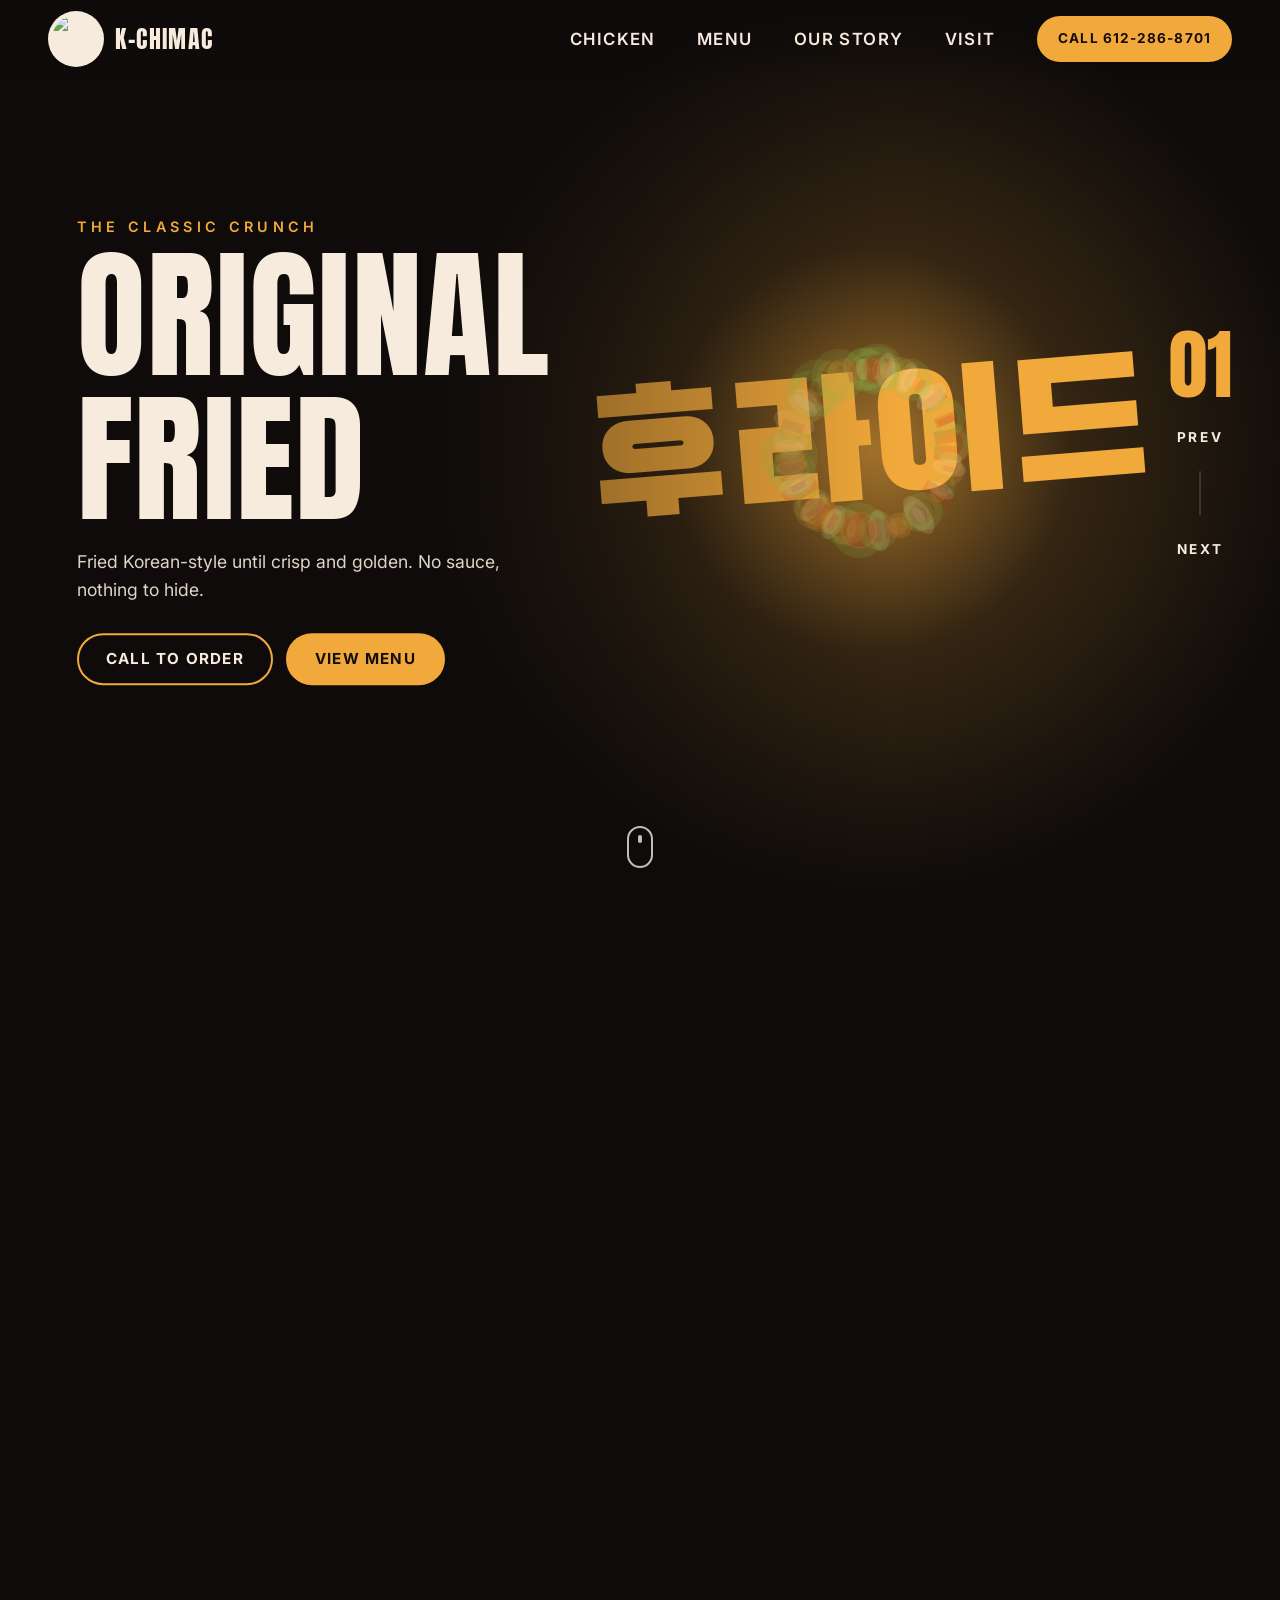
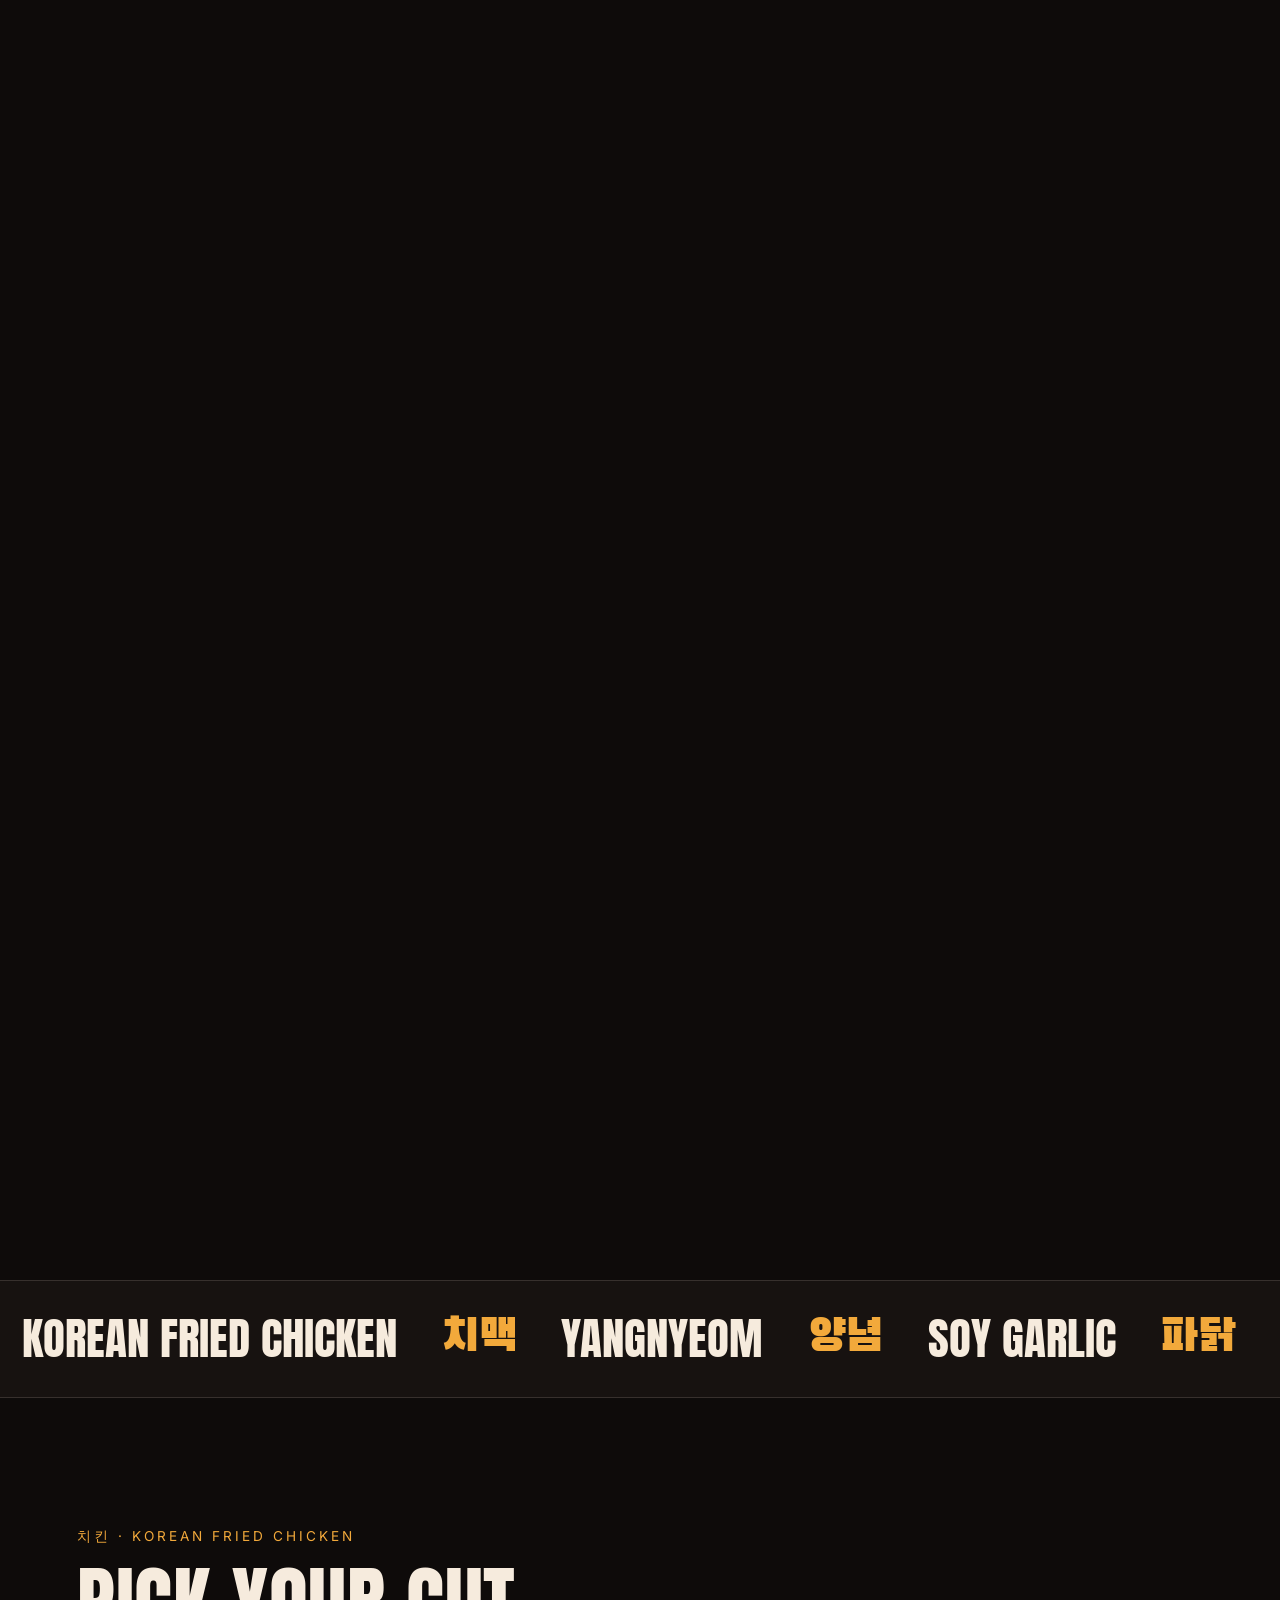
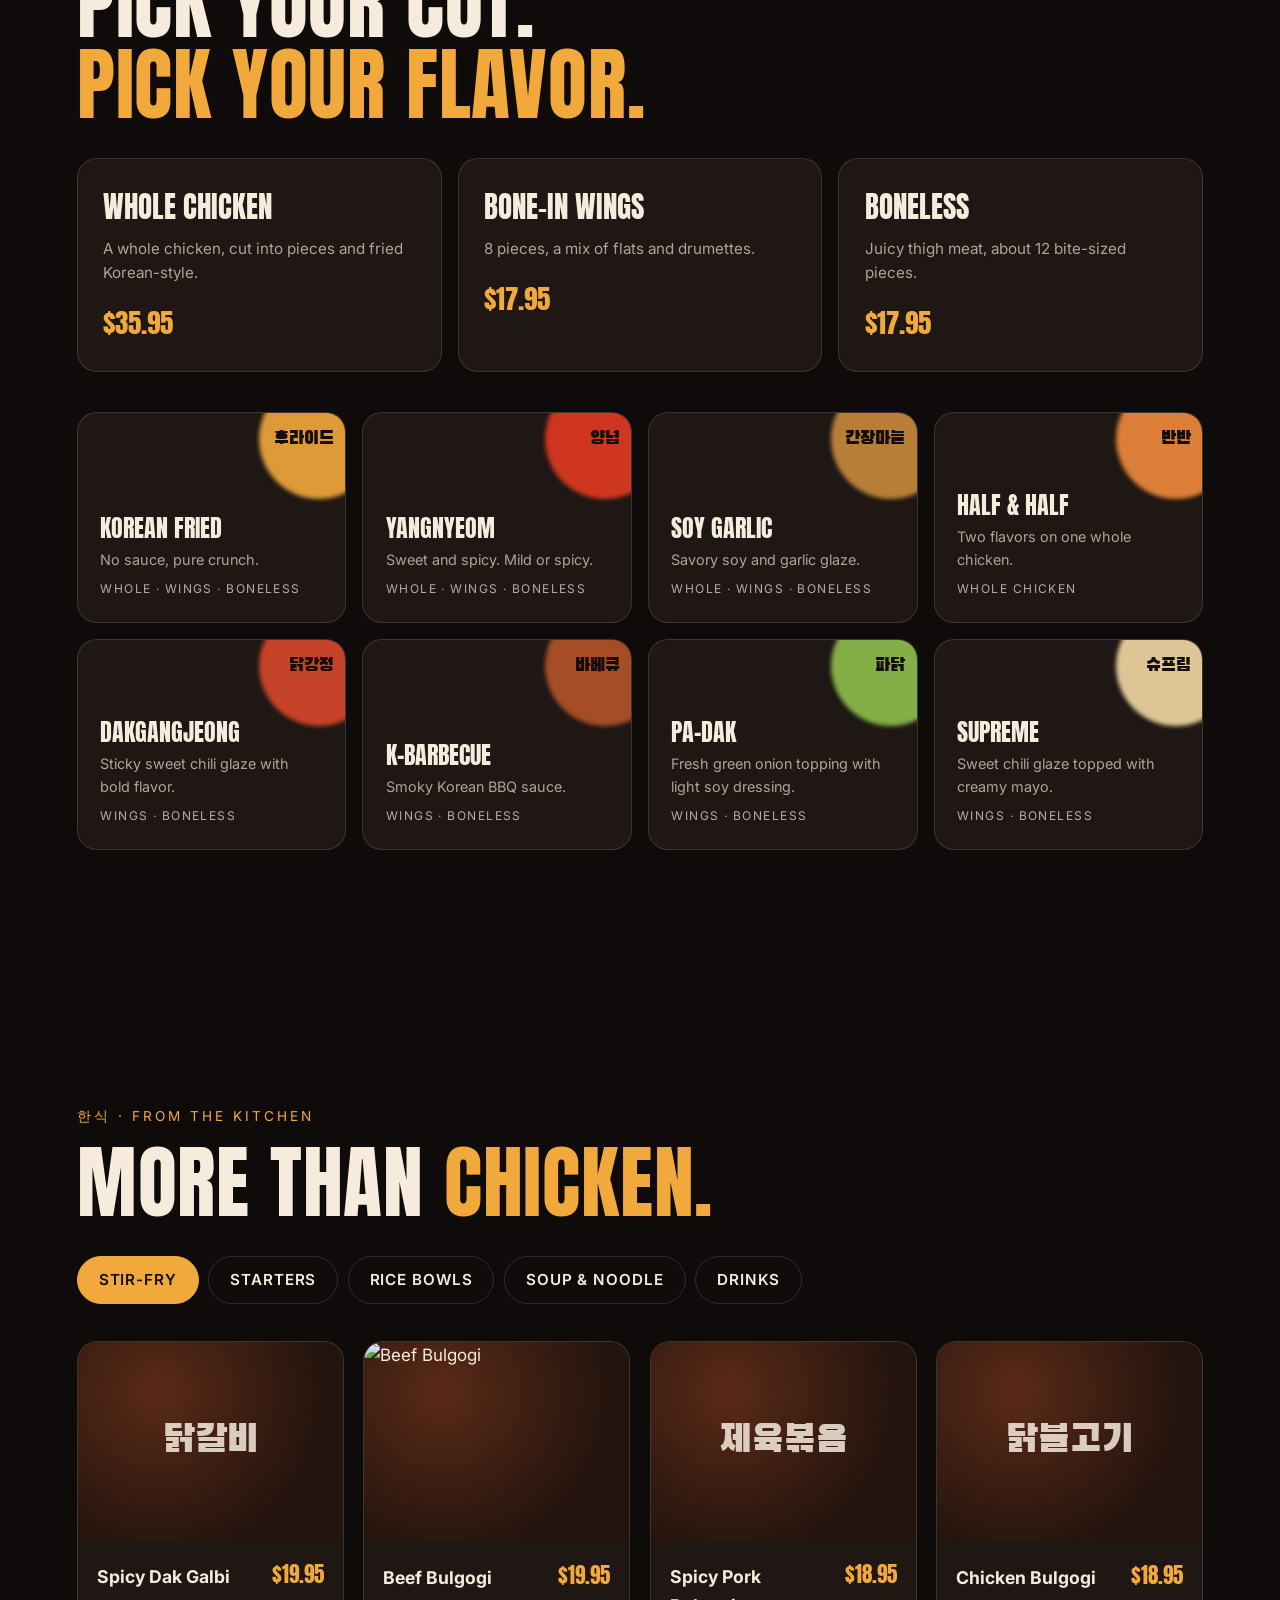
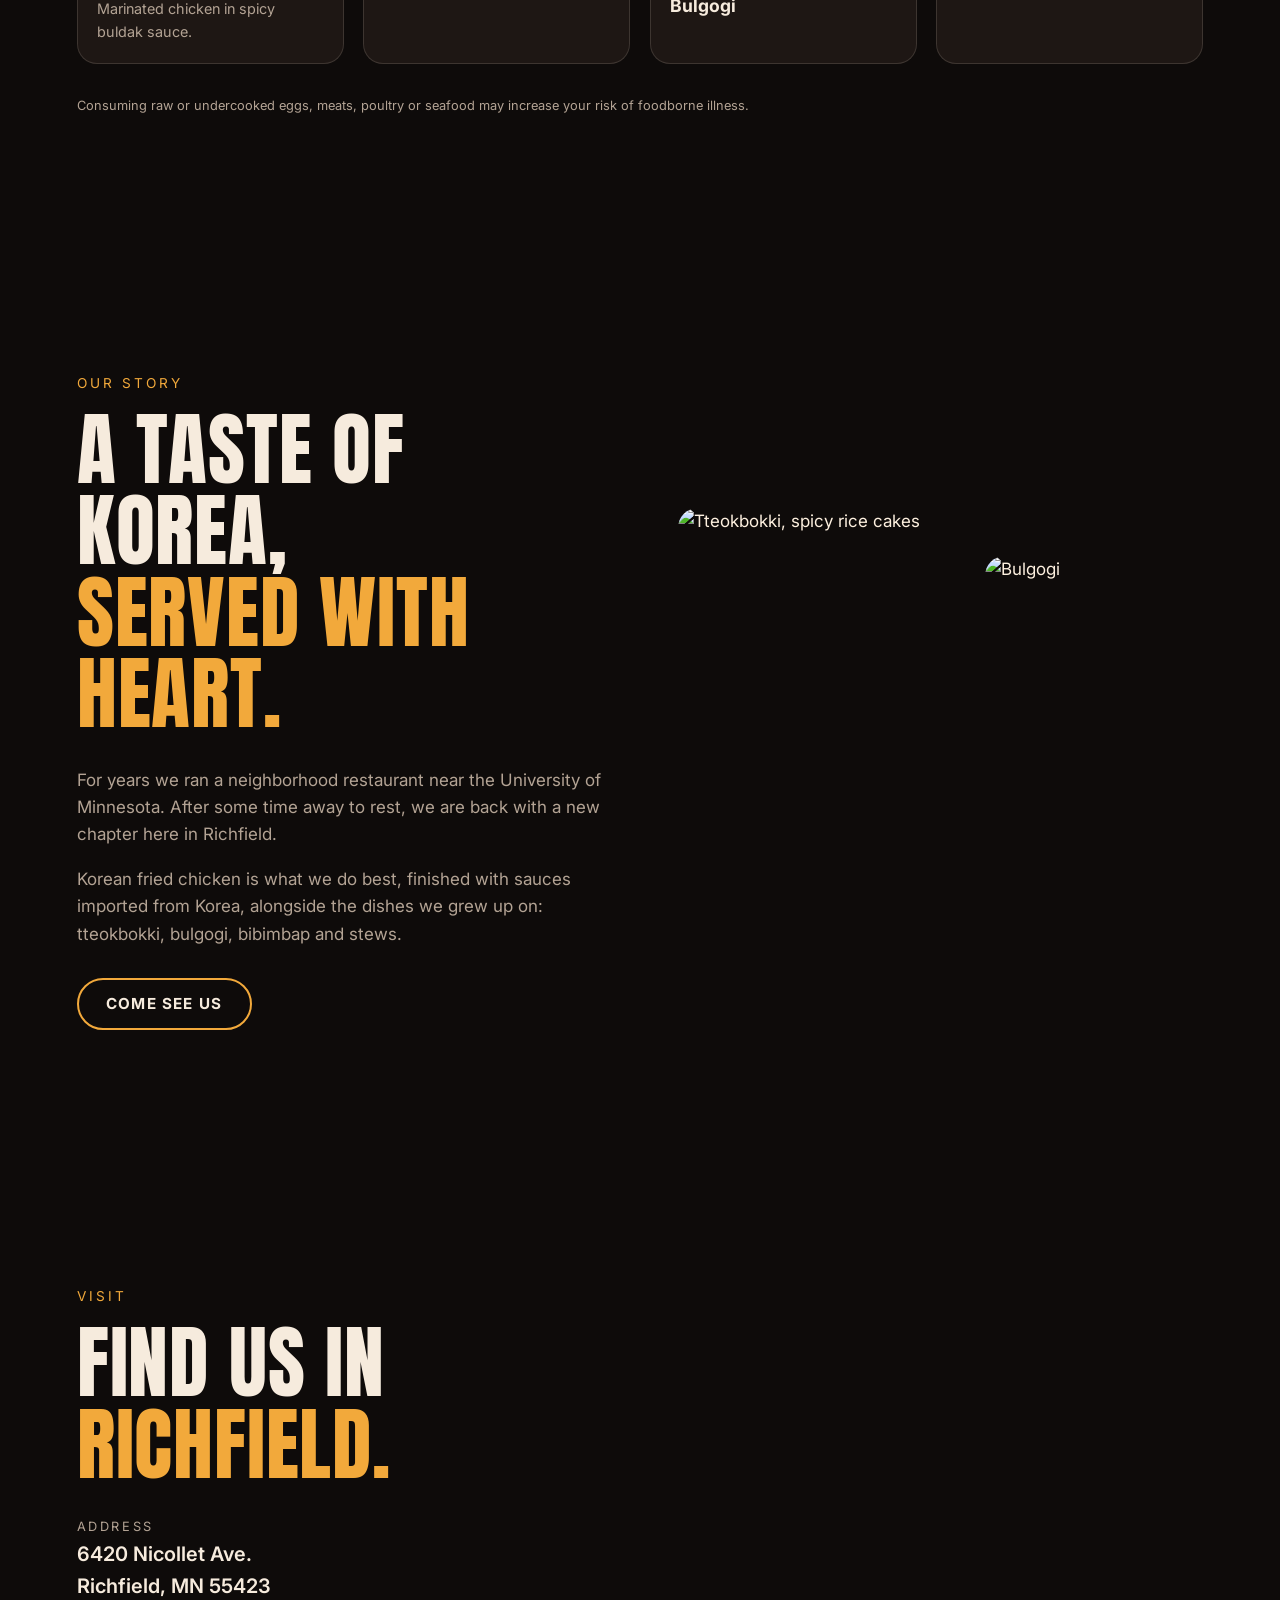
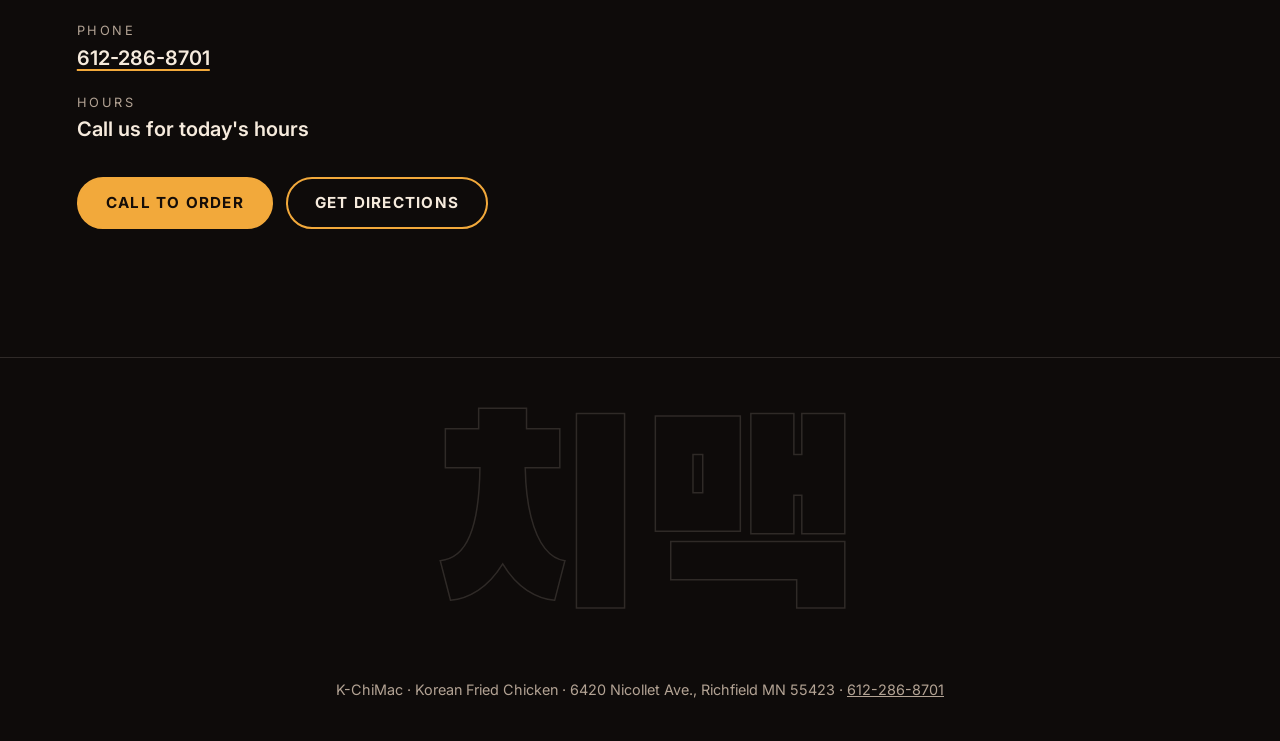
==== index.html @ 93d4adc5 "Add K-ChiMac redesign draft Co-Authored-By: Claude Fable 5.2 <noreply@anthropic.com>" ====
<!doctype html>
<html lang="en">
<head>
<meta charset="utf-8">
<meta name="viewport" content="width=device-width, initial-scale=1, viewport-fit=cover">
<title>K-ChiMac | Korean Fried Chicken | Richfield, MN</title>
<meta name="description" content="Korean fried chicken in Richfield, Minnesota. Original, yangnyeom, soy garlic and more. 6420 Nicollet Ave.">
<meta name="theme-color" content="#0e0b0a">
<link rel="preconnect" href="https://fonts.googleapis.com">
<link rel="preconnect" href="https://fonts.gstatic.com" crossorigin>
<link href="https://fonts.googleapis.com/css2?family=Anton&family=Black+Han+Sans&family=Inter:wght@400;500;600;700&display=swap" rel="stylesheet">
<link rel="stylesheet" href="styles.css">
</head>
<body>

<header class="top" id="top">
  <a class="brand" href="#hero" aria-label="K-ChiMac home">
    <img src="https://static.wixstatic.com/media/820208_b200933fca4b449db27c2c6f88495a77~mv2.png" alt="K-ChiMac logo" width="56" height="56">
    <span>K-CHIMAC</span>
  </a>
  <nav class="top-nav" aria-label="Main">
    <a href="#chicken">Chicken</a>
    <a href="#kitchen">Menu</a>
    <a href="#story">Our Story</a>
    <a href="#visit">Visit</a>
  </nav>
  <a class="btn btn-solid top-call" href="tel:+16122868701">Call 612-286-8701</a>
</header>

<main>
  <!-- HERO: scroll-scrubbed animation -->
  <section class="hero" id="hero">
    <div class="hero-sticky">
      <canvas id="heroCanvas" aria-hidden="true"></canvas>
      <div class="hero-shade"></div>

      <div class="hero-copy" id="heroCopy">
        <p class="hero-sub" id="heroSub"></p>
        <h1 class="hero-title" id="heroTitle"></h1>
        <p class="hero-desc" id="heroDesc"></p>
        <div class="hero-btns">
          <a class="btn btn-outline" href="tel:+16122868701">Call to order</a>
          <a class="btn btn-solid" href="#chicken">View menu</a>
        </div>
      </div>

      <div class="hero-nav" aria-label="Choose a flavor">
        <span class="hero-index" id="heroIndex">01</span>
        <button type="button" id="prevFlavor">Prev</button>
        <span class="hero-nav-line"></span>
        <button type="button" id="nextFlavor">Next</button>
        <span class="hero-loading" id="heroLoading" hidden></span>
      </div>

      <div class="scroll-guide" id="scrollGuide" aria-hidden="true"><span></span></div>
    </div>
  </section>

  <!-- MARQUEE -->
  <section class="marquee" aria-hidden="true">
    <div class="marquee-track" id="marquee"></div>
  </section>

  <!-- CHICKEN -->
  <section class="section" id="chicken">
    <p class="eyebrow reveal">치킨 · Korean fried chicken</p>
    <h2 class="reveal">Pick your cut.<br><em>Pick your flavor.</em></h2>
    <div class="cuts" id="cuts"></div>
    <div class="flavors" id="flavors"></div>
  </section>

  <!-- KITCHEN MENU -->
  <section class="section" id="kitchen">
    <p class="eyebrow reveal">한식 · From the kitchen</p>
    <h2 class="reveal">More than <em>chicken.</em></h2>
    <div class="tabs" id="tabs" role="tablist"></div>
    <div class="cards" id="cards"></div>
    <p class="advisory">Consuming raw or undercooked eggs, meats, poultry or seafood may increase your risk of foodborne illness.</p>
  </section>

  <!-- STORY -->
  <section class="section story" id="story">
    <div class="story-text">
      <p class="eyebrow reveal">Our story</p>
      <h2 class="reveal">A taste of Korea,<br><em>served with heart.</em></h2>
      <p class="reveal">For years we ran a neighborhood restaurant near the University of Minnesota. After some time away to rest, we are back with a new chapter here in Richfield.</p>
      <p class="reveal">Korean fried chicken is what we do best, finished with sauces imported from Korea, alongside the dishes we grew up on: tteokbokki, bulgogi, bibimbap and stews.</p>
      <a class="btn btn-outline reveal" href="#visit">Come see us</a>
    </div>
    <div class="story-photos">
      <img class="reveal" loading="lazy" src="https://static.wixstatic.com/media/820208_80beee76109f4eb09f33e27a7334b1a4~mv2.jpeg" alt="Tteokbokki, spicy rice cakes">
      <img class="reveal" loading="lazy" src="https://static.wixstatic.com/media/820208_f0996a71f02445198838d752aa0404b4~mv2.jpeg" alt="Bulgogi">
    </div>
  </section>

  <!-- VISIT -->
  <section class="section visit" id="visit">
    <div class="visit-info">
      <p class="eyebrow reveal">Visit</p>
      <h2 class="reveal">Find us in <em>Richfield.</em></h2>
      <dl class="reveal">
        <dt>Address</dt>
        <dd>6420 Nicollet Ave.<br>Richfield, MN 55423</dd>
        <dt>Phone</dt>
        <dd><a href="tel:+16122868701">612-286-8701</a></dd>
        <dt>Hours</dt>
        <dd id="hours">Call us for today's hours</dd>
      </dl>
      <div class="visit-btns reveal">
        <a class="btn btn-solid" href="tel:+16122868701">Call to order</a>
        <a class="btn btn-outline" target="_blank" rel="noopener" href="https://www.google.com/maps/dir/?api=1&destination=6420+Nicollet+Ave+Richfield+MN+55423">Get directions</a>
      </div>
    </div>
    <iframe class="map reveal" title="Map to K-ChiMac" loading="lazy" referrerpolicy="no-referrer-when-downgrade"
      src="https://www.google.com/maps?q=6420+Nicollet+Ave,+Richfield,+MN+55423&output=embed"></iframe>
  </section>
</main>

<footer class="footer">
  <span class="footer-big">치맥</span>
  <p>K-ChiMac · Korean Fried Chicken · 6420 Nicollet Ave., Richfield MN 55423 · <a href="tel:+16122868701">612-286-8701</a></p>
</footer>

<!-- Mobile bottom bar: big thumb-sized targets -->
<nav class="dock" aria-label="Quick actions">
  <a href="#chicken"><svg viewBox="0 0 24 24"><path d="M4 6h16M4 12h16M4 18h10"/></svg>Menu</a>
  <a class="dock-main" href="tel:+16122868701"><svg viewBox="0 0 24 24"><path d="M5 4h4l2 5-2.5 1.5a11 11 0 0 0 5 5L15 13l5 2v4a2 2 0 0 1-2 2A15 15 0 0 1 3 6a2 2 0 0 1 2-2z"/></svg>Call</a>
  <a target="_blank" rel="noopener" href="https://www.google.com/maps/dir/?api=1&destination=6420+Nicollet+Ave+Richfield+MN+55423"><svg viewBox="0 0 24 24"><path d="M12 21s7-6.2 7-11a7 7 0 1 0-14 0c0 4.8 7 11 7 11z"/><circle cx="12" cy="10" r="2.5"/></svg>Directions</a>
</nav>

<script src="app.js"></script>
</body>
</html>
---- styles.css ----
:root {
  --bg: #0e0b0a;
  --bg-2: #171210;
  --card: #1e1714;
  --cream: #f6ebdd;
  --muted: #b3a394;
  --line: rgba(246, 235, 221, .14);
  --theme: #f2a93b;          /* swapped by the hero flavor switcher */
  --red: #d8321f;
  --gold: #f2a93b;
  --dock-h: 0px;
}

* { box-sizing: border-box; margin: 0; }
html { scroll-behavior: smooth; }
body {
  background: var(--bg);
  color: var(--cream);
  font: 400 17px/1.6 Inter, system-ui, sans-serif;
  padding-bottom: calc(var(--dock-h) + env(safe-area-inset-bottom));
  -webkit-font-smoothing: antialiased;
}
img { max-width: 100%; display: block; }
a { color: inherit; }
h1, h2 { font-family: Anton, Impact, sans-serif; font-weight: 400; text-transform: uppercase; line-height: 1.02; letter-spacing: .01em; }
h2 { font-size: clamp(2.4rem, 7vw, 5rem); margin-bottom: 2rem; }
h2 em { font-style: normal; color: var(--theme); transition: color .5s; }
.eyebrow { font-size: .85rem; letter-spacing: .22em; text-transform: uppercase; color: var(--theme); margin-bottom: .9rem; transition: color .5s; }

/* Buttons: min 52px tall so they are easy to hit on phones */
.btn {
  display: inline-flex; align-items: center; justify-content: center;
  min-height: 52px; padding: 0 1.7rem; border-radius: 999px;
  font-weight: 700; font-size: .95rem; letter-spacing: .08em; text-transform: uppercase; text-decoration: none;
  border: 2px solid var(--theme); transition: background .3s, color .3s, border-color .5s, transform .2s;
}
.btn:active { transform: scale(.97); }
.btn-solid { background: var(--theme); color: #150d08; }
.btn-outline { color: var(--cream); }
.btn-outline:hover { background: var(--theme); color: #150d08; }

/* Header */
.top {
  position: fixed; inset: 0 0 auto 0; z-index: 50;
  display: flex; align-items: center; gap: 1.5rem;
  padding: .7rem clamp(1rem, 4vw, 3rem);
  background: linear-gradient(rgba(14, 11, 10, .85), rgba(14, 11, 10, 0));
  transition: background .3s;
}
.top.scrolled { background: rgba(14, 11, 10, .92); backdrop-filter: blur(10px); }
.brand { display: flex; align-items: center; gap: .7rem; text-decoration: none; font-family: Anton, sans-serif; font-size: 1.5rem; letter-spacing: .06em; }
.brand img { width: 56px; height: 56px; object-fit: contain; background: var(--cream); border-radius: 50%; padding: 4px; }
.top-nav { margin-left: auto; display: flex; gap: .4rem; }
.top-nav a {
  padding: .8rem 1.1rem; font-size: 1.05rem; font-weight: 600; letter-spacing: .08em; text-transform: uppercase; text-decoration: none; border-radius: 999px;
}
.top-nav a:hover { color: var(--theme); }
.top-call { min-height: 46px; padding: 0 1.2rem; font-size: .85rem; }

/* Hero */
.hero { height: 320vh; position: relative; }
.hero-sticky { position: sticky; top: 0; height: 100vh; height: 100svh; overflow: hidden; }
#heroCanvas { position: absolute; inset: 0; width: 100%; height: 100%; }
.hero-shade { position: absolute; inset: 0; background: linear-gradient(90deg, rgba(14, 11, 10, .88) 0%, rgba(14, 11, 10, .35) 48%, rgba(14, 11, 10, 0) 70%); pointer-events: none; }
.hero-copy {
  position: absolute; left: clamp(1.2rem, 6vw, 6rem); top: 50%; transform: translateY(-50%);
  max-width: min(36rem, 88vw); transition: opacity .35s, transform .35s;
}
.hero-copy.swap { opacity: 0; transform: translateY(calc(-50% + 18px)); }
.hero-sub { letter-spacing: .3em; text-transform: uppercase; font-size: .9rem; font-weight: 600; color: var(--theme); transition: color .5s; }
.hero-title { font-size: clamp(3.4rem, 11vw, 9rem); margin: .4rem 0 1rem; }
.hero-desc { font-size: 1.1rem; color: var(--cream); opacity: .9; max-width: 28rem; margin-bottom: 1.8rem; }
.hero-btns { display: flex; flex-wrap: wrap; gap: .8rem; }

.hero-nav {
  position: absolute; right: clamp(1rem, 4vw, 3rem); top: 50%; transform: translateY(-50%);
  display: flex; flex-direction: column; align-items: center; gap: .6rem;
}
.hero-index { font-family: Anton, sans-serif; font-size: clamp(3rem, 6vw, 5.5rem); line-height: 1; color: var(--theme); transition: color .5s; }
.hero-nav button {
  min-width: 64px; min-height: 48px; background: none; border: 0; color: var(--cream); cursor: pointer;
  font: 700 .85rem Inter, sans-serif; letter-spacing: .2em; text-transform: uppercase;
}
.hero-nav button:hover { color: var(--theme); }
.hero-nav-line { width: 2px; height: 44px; background: var(--line); }
.hero-loading { width: 18px; height: 18px; border: 2px solid var(--line); border-top-color: var(--theme); border-radius: 50%; animation: spin .8s linear infinite; }
@keyframes spin { to { transform: rotate(360deg); } }

.scroll-guide { position: absolute; left: 50%; bottom: 2rem; width: 26px; height: 42px; margin-left: -13px; border: 2px solid var(--cream); border-radius: 14px; opacity: .8; transition: opacity .4s; }
.scroll-guide span { position: absolute; left: 50%; top: 7px; width: 4px; height: 8px; margin-left: -2px; background: var(--cream); border-radius: 2px; animation: wheel 1.6s infinite; }
@keyframes wheel { 0% { transform: translateY(0); opacity: 1; } 100% { transform: translateY(14px); opacity: 0; } }

/* Marquee */
.marquee { overflow: hidden; border-block: 1px solid var(--line); padding: 1.4rem 0; background: var(--bg-2); }
.marquee-track { display: flex; width: max-content; animation: slide 50s linear infinite; }
.marquee-track span { font-family: Anton, "Black Han Sans", sans-serif; font-size: clamp(1.6rem, 4vw, 2.8rem); text-transform: uppercase; padding: 0 1.4rem; white-space: nowrap; color: var(--cream); }
.marquee-track span:nth-child(even) { font-family: "Black Han Sans", sans-serif; color: var(--theme); transition: color .5s; }
@keyframes slide { to { transform: translateX(-50%); } }

/* Sections */
.section { padding: clamp(4rem, 10vw, 8rem) clamp(1.2rem, 6vw, 6rem); max-width: 1400px; margin: 0 auto; }

/* Chicken */
.cuts { display: grid; grid-template-columns: repeat(3, 1fr); gap: 1rem; margin-bottom: 2.5rem; }
.cut { background: var(--card); border: 1px solid var(--line); border-radius: 20px; padding: 1.6rem; }
.cut h3 { font-family: Anton, sans-serif; font-weight: 400; font-size: 1.8rem; text-transform: uppercase; }
.cut p { color: var(--muted); font-size: .95rem; margin: .4rem 0 1rem; }
.price { font-family: Anton, sans-serif; font-size: 1.7rem; color: var(--theme); transition: color .5s; }
.flavors { display: grid; grid-template-columns: repeat(4, 1fr); gap: 1rem; }
.flavor { position: relative; overflow: hidden; border-radius: 20px; padding: 1.4rem 1.4rem 1.5rem; background: var(--card); border: 1px solid var(--line); min-height: 170px; display: flex; flex-direction: column; justify-content: flex-end; transition: transform .3s, border-color .3s; }
.flavor:hover { transform: translateY(-6px); border-color: var(--fc); }
.flavor { padding-top: 4.6rem; }
.flavor::before { content: ""; position: absolute; right: -34px; top: -34px; width: 120px; height: 120px; border-radius: 50%; background: var(--fc); opacity: .9; filter: blur(2px); transition: transform .5s; }
.flavor:hover::before { transform: scale(1.25); }
.flavor .kr { position: absolute; right: .7rem; top: .7rem; font-family: "Black Han Sans", sans-serif; font-size: 1.15rem; color: #150d08; }
.flavor h3 { position: relative; font-family: Anton, sans-serif; font-weight: 400; font-size: 1.5rem; text-transform: uppercase; }
.flavor p { position: relative; color: var(--muted); font-size: .9rem; }
.flavor small { position: relative; margin-top: .5rem; font-size: .75rem; letter-spacing: .12em; text-transform: uppercase; color: var(--cream); opacity: .7; }

/* Kitchen menu */
.tabs { display: flex; gap: .6rem; overflow-x: auto; padding-bottom: .8rem; margin-bottom: 1.5rem; scrollbar-width: none; }
.tabs::-webkit-scrollbar { display: none; }
.tabs button {
  flex: none; min-height: 48px; padding: 0 1.3rem; border-radius: 999px; border: 1.5px solid var(--line); background: none; color: var(--cream);
  font: 600 .95rem Inter, sans-serif; letter-spacing: .06em; text-transform: uppercase; cursor: pointer; transition: all .25s;
}
.tabs button[aria-selected="true"] { background: var(--theme); border-color: var(--theme); color: #150d08; }
.cards { display: grid; grid-template-columns: repeat(auto-fill, minmax(260px, 1fr)); gap: 1.2rem; }
.card { background: var(--card); border: 1px solid var(--line); border-radius: 20px; overflow: hidden; animation: pop .45s both; }
@keyframes pop { from { opacity: 0; transform: translateY(18px) scale(.97); } }
.card-photo { aspect-ratio: 4 / 3; position: relative; overflow: hidden; background: radial-gradient(circle at 30% 25%, #5a2a17, #24140e 70%); display: grid; place-items: center; }
.card-photo img { width: 100%; height: 100%; object-fit: cover; transition: transform .6s; }
.card:hover .card-photo img { transform: scale(1.07); }
.card-photo .kr { font-family: "Black Han Sans", sans-serif; font-size: clamp(1.8rem, 5vw, 2.4rem); color: var(--cream); opacity: .85; text-align: center; padding: 0 1rem; }
.card-body { padding: 1.1rem 1.2rem 1.3rem; }
.card-row { display: flex; justify-content: space-between; align-items: baseline; gap: 1rem; }
.card h3 { font-size: 1.1rem; font-weight: 700; }
.card .price { font-size: 1.3rem; flex: none; }
.card p { color: var(--muted); font-size: .9rem; margin-top: .3rem; }
.drinks { grid-column: 1 / -1; list-style: none; padding: 0; max-width: 520px; }
.drinks li { display: flex; justify-content: space-between; padding: .9rem 0; border-bottom: 1px solid var(--line); font-size: 1.05rem; }
.advisory { margin-top: 2rem; font-size: .8rem; color: var(--muted); }

/* Story */
.story { display: grid; grid-template-columns: 1fr 1fr; gap: clamp(2rem, 6vw, 5rem); align-items: center; }
.story-text p:not(.eyebrow) { color: var(--muted); margin-bottom: 1.1rem; max-width: 34rem; }
.story-text .btn { margin-top: .8rem; }
.story-photos { display: grid; grid-template-columns: 1fr 1fr; gap: 1rem; }
.story-photos img { width: 100%; aspect-ratio: 3 / 4; object-fit: cover; border-radius: 20px; filter: saturate(1.15) contrast(1.05); }
.story-photos img:last-child { margin-top: 3rem; }

/* Visit */
.visit { display: grid; grid-template-columns: 1fr 1.2fr; gap: clamp(2rem, 6vw, 5rem); align-items: stretch; }
dl { margin-bottom: 2rem; }
dt { font-size: .8rem; letter-spacing: .2em; text-transform: uppercase; color: var(--muted); margin-top: 1.2rem; }
dd { font-size: 1.25rem; font-weight: 600; }
dd a { text-decoration-color: var(--theme); text-underline-offset: 4px; }
.visit-btns { display: flex; flex-wrap: wrap; gap: .8rem; }
.map { width: 100%; min-height: 380px; border: 0; border-radius: 20px; filter: grayscale(.3) contrast(1.05); }

/* Footer */
.footer { text-align: center; padding: 3rem 1.2rem 2.5rem; border-top: 1px solid var(--line); color: var(--muted); font-size: .9rem; overflow: hidden; }
.footer-big { display: block; font-family: "Black Han Sans", sans-serif; font-size: clamp(6rem, 22vw, 16rem); line-height: 1; color: transparent; -webkit-text-stroke: 1.5px var(--line); margin-bottom: 1rem; }

/* Dock (mobile only) */
.dock { display: none; }

/* Scroll reveal */
.reveal { opacity: 0; transform: translateY(28px); transition: opacity .7s, transform .7s; }
.reveal.in { opacity: 1; transform: none; }

/* ---------- Mobile ---------- */
@media (max-width: 820px) {
  :root { --dock-h: 68px; }
  body { font-size: 16px; }
  .top-nav, .top-call { display: none; }
  .brand img { width: 46px; height: 46px; }

  .hero-shade { background: linear-gradient(180deg, rgba(14, 11, 10, .25) 0%, rgba(14, 11, 10, .2) 35%, rgba(14, 11, 10, .92) 72%); }
  .hero-copy { top: auto; bottom: calc(var(--dock-h) + 4.2rem); transform: none; left: 1.2rem; right: 1.2rem; max-width: none; }
  .hero-copy.swap { transform: translateY(18px); }
  .hero-desc { font-size: 1rem; margin-bottom: 1.2rem; }
  .hero-btns .btn { flex: 1; padding: 0 1rem; }
  .hero-nav { top: 5.2rem; right: 1rem; transform: none; flex-direction: row; gap: .2rem; }
  .hero-index { font-size: 2.6rem; margin-right: .4rem; }
  .hero-nav-line { width: 20px; height: 2px; }
  .scroll-guide { bottom: calc(var(--dock-h) + 1rem); transform: scale(.8); }

  .cuts { grid-template-columns: 1fr; }
  .flavors { grid-template-columns: 1fr 1fr; }
  .flavor { min-height: 150px; padding: 4.4rem 1.1rem 1.1rem; }
  .flavor h3 { font-size: 1.25rem; }
  .cards { grid-template-columns: 1fr; }
  .story, .visit { grid-template-columns: 1fr; }
  .visit-btns .btn { flex: 1; }
  .map { min-height: 300px; }

  .dock {
    position: fixed; inset: auto 0 0 0; z-index: 60; display: grid; grid-template-columns: 1fr 1.2fr 1fr;
    height: calc(var(--dock-h) + env(safe-area-inset-bottom)); padding-bottom: env(safe-area-inset-bottom);
    background: rgba(20, 15, 13, .96); backdrop-filter: blur(12px); border-top: 1px solid var(--line);
  }
  .dock a { display: flex; flex-direction: column; align-items: center; justify-content: center; gap: 2px; text-decoration: none; font-size: .8rem; font-weight: 700; letter-spacing: .08em; text-transform: uppercase; }
  .dock svg { width: 24px; height: 24px; fill: none; stroke: currentColor; stroke-width: 2; stroke-linecap: round; stroke-linejoin: round; }
  .dock-main { background: var(--theme); color: #150d08; transition: background .5s; }
}

@media (prefers-reduced-motion: reduce) {
  html { scroll-behavior: auto; }
  .marquee-track, .scroll-guide span { animation: none; }
  .reveal { opacity: 1; transform: none; transition: none; }
}
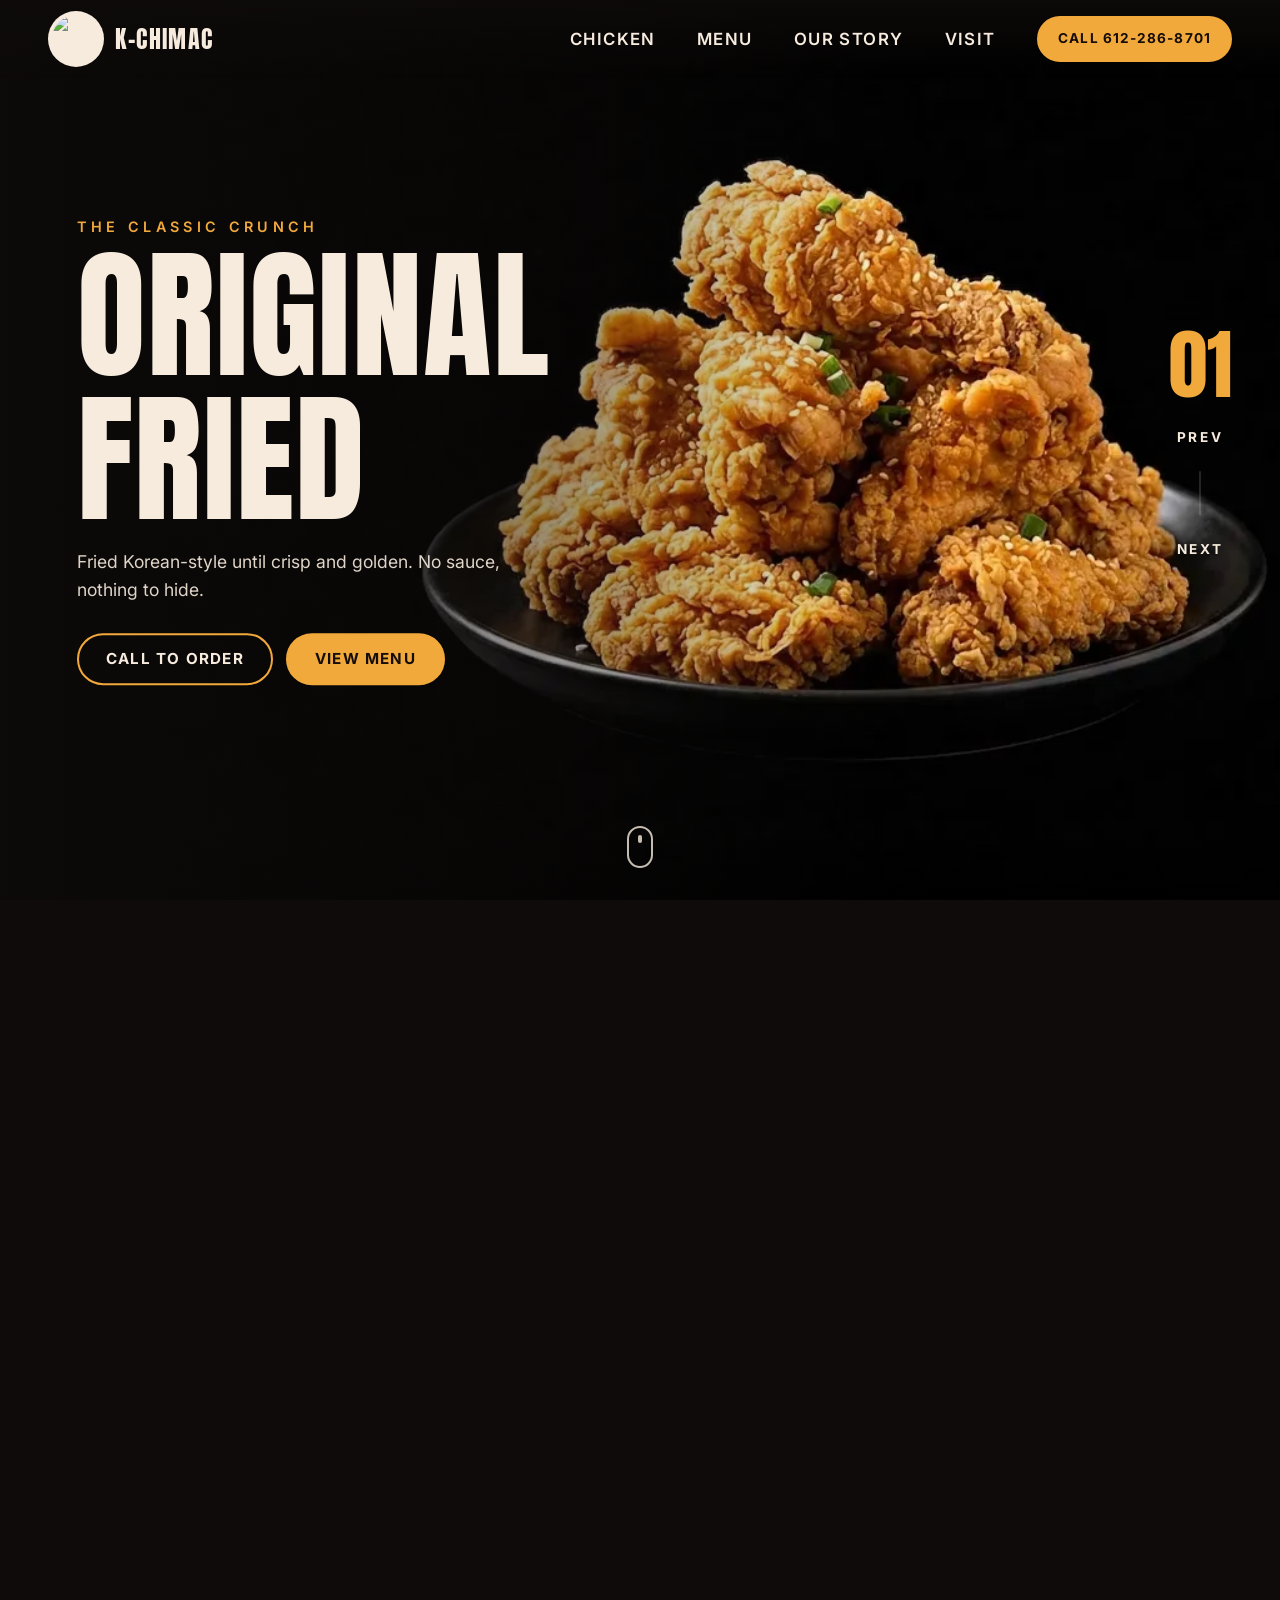
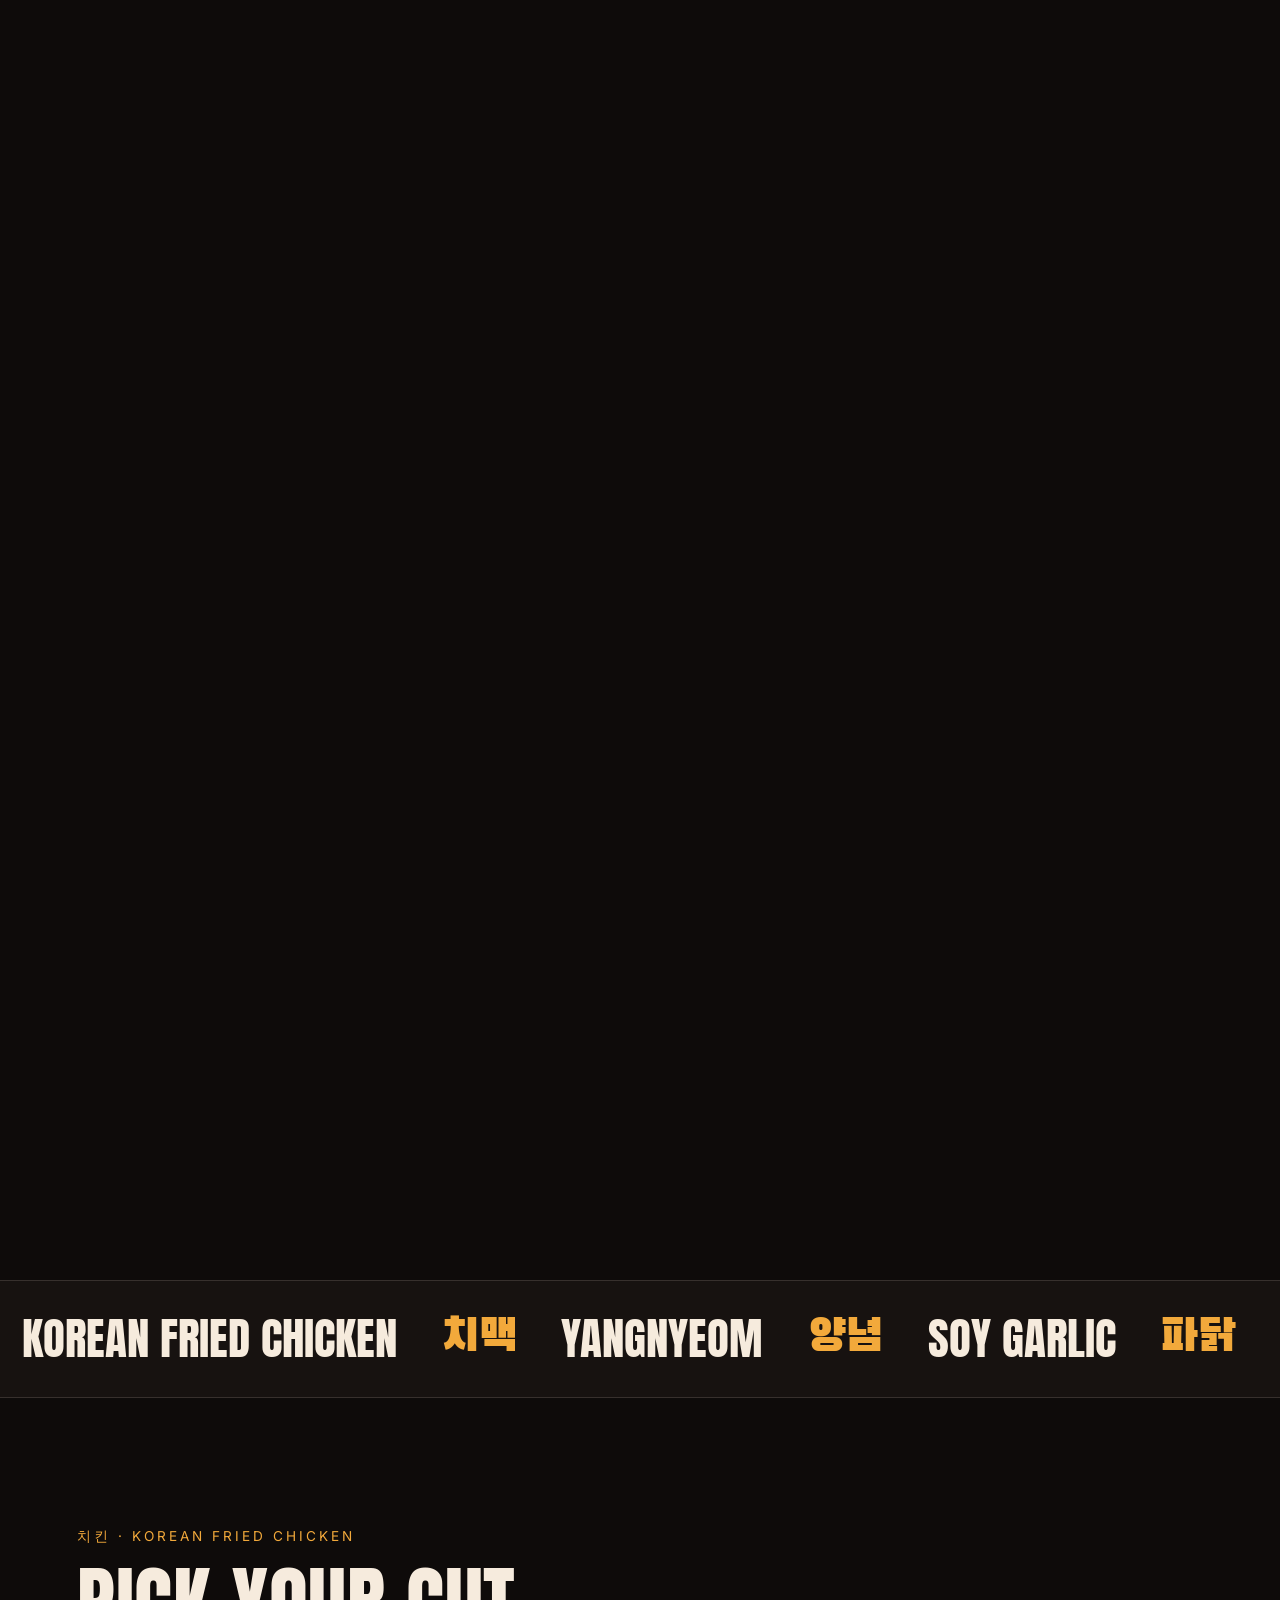
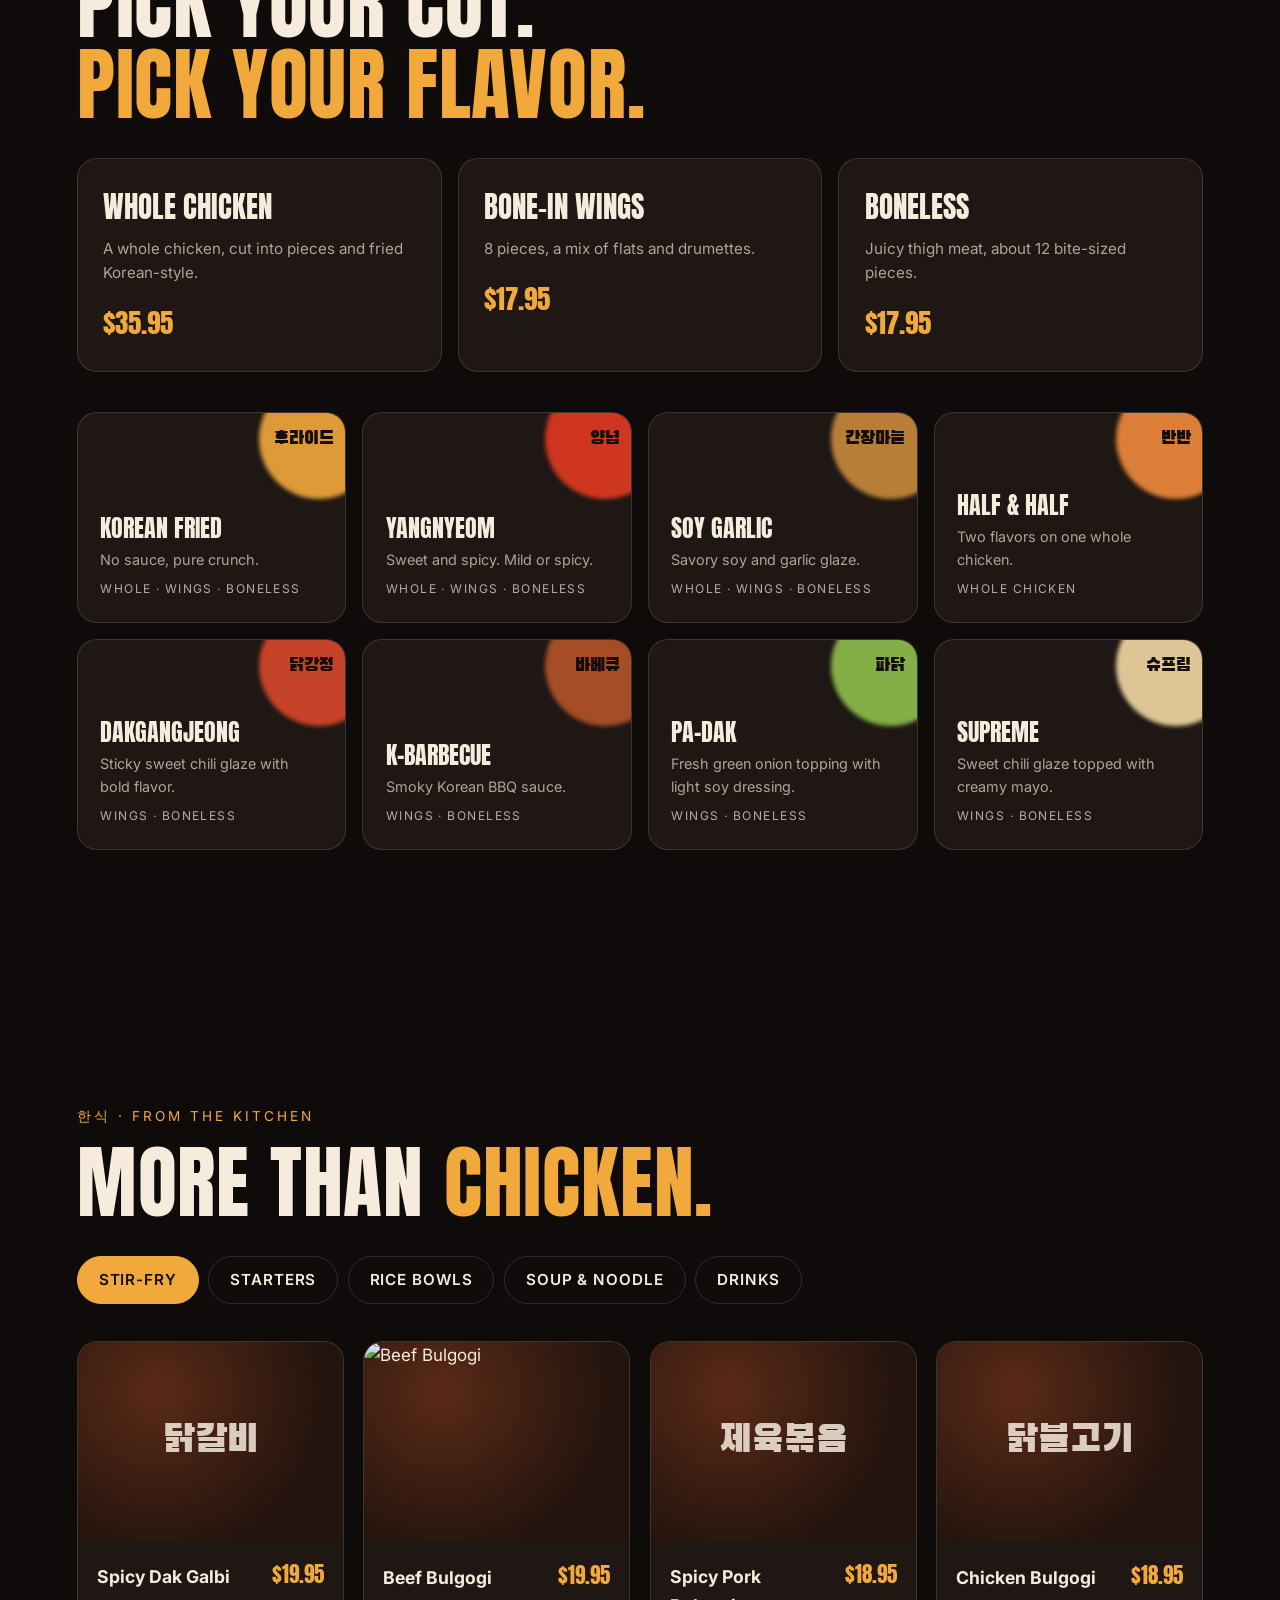
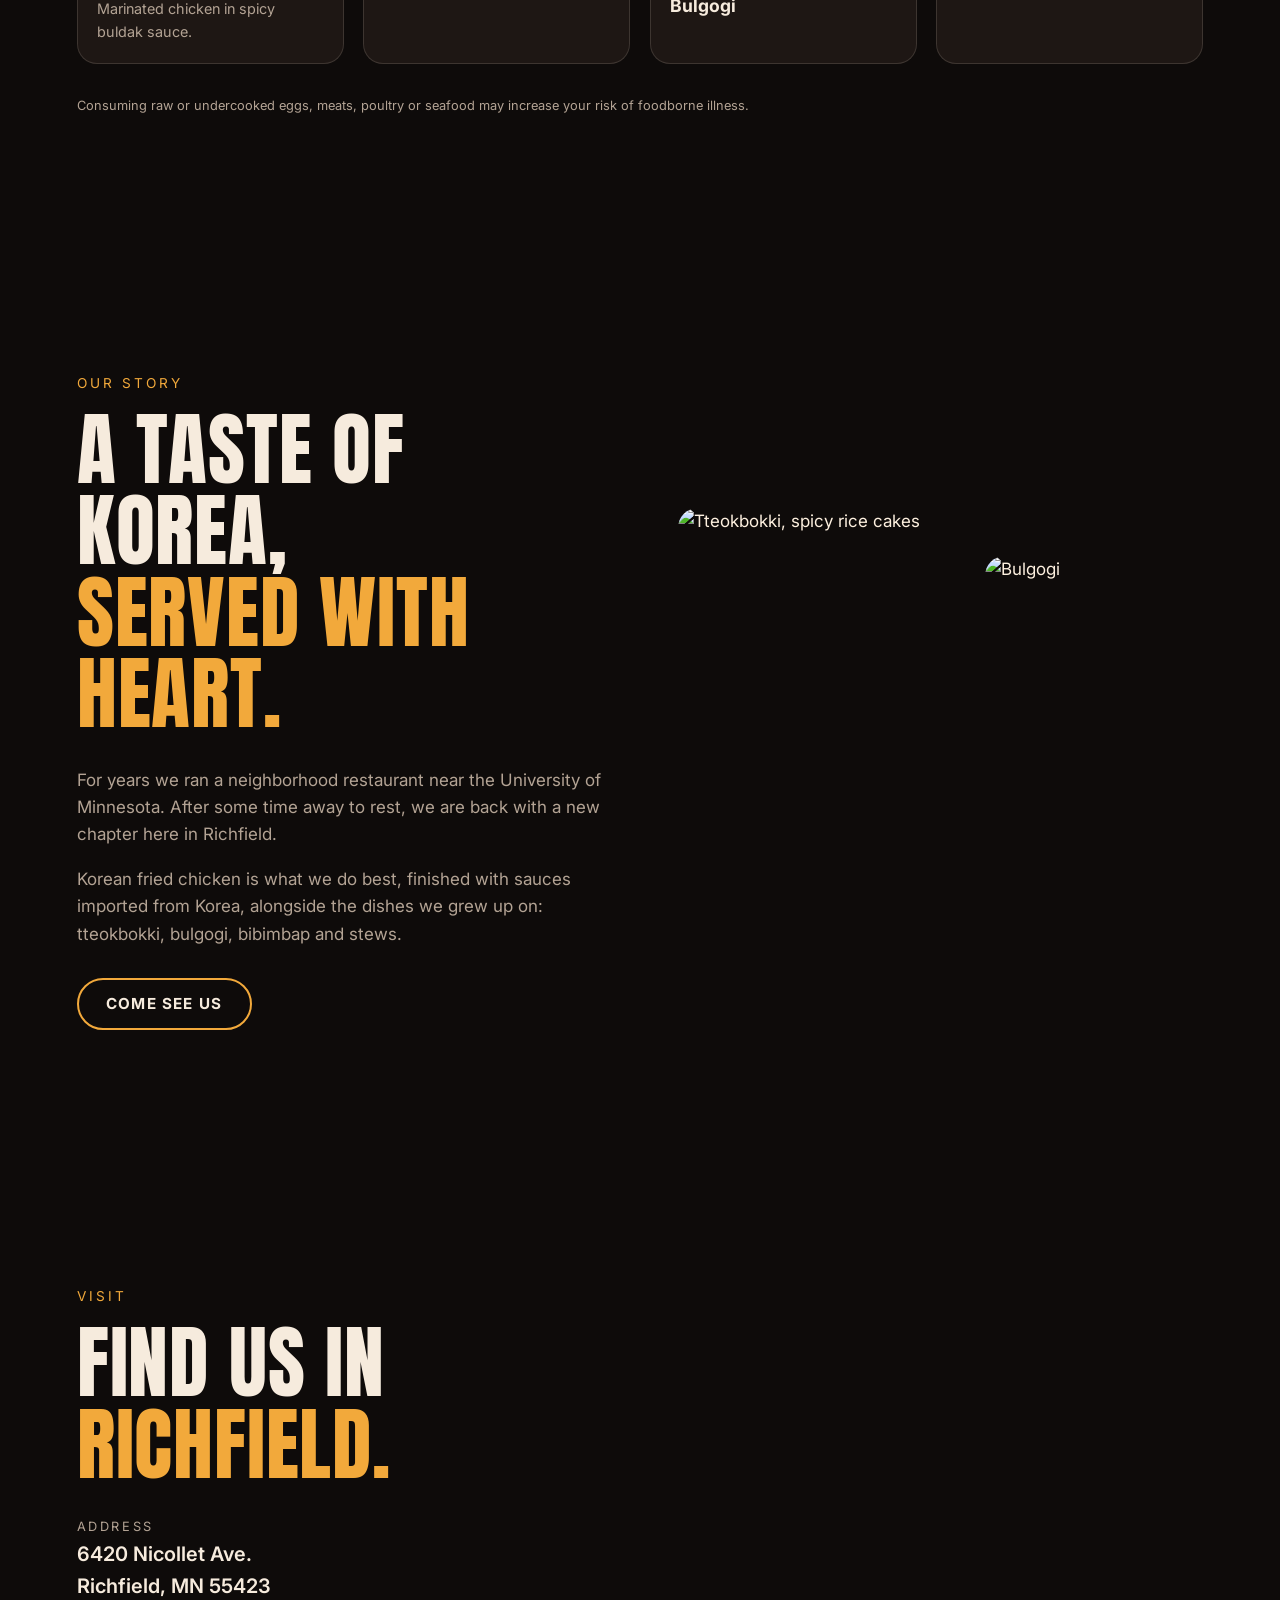
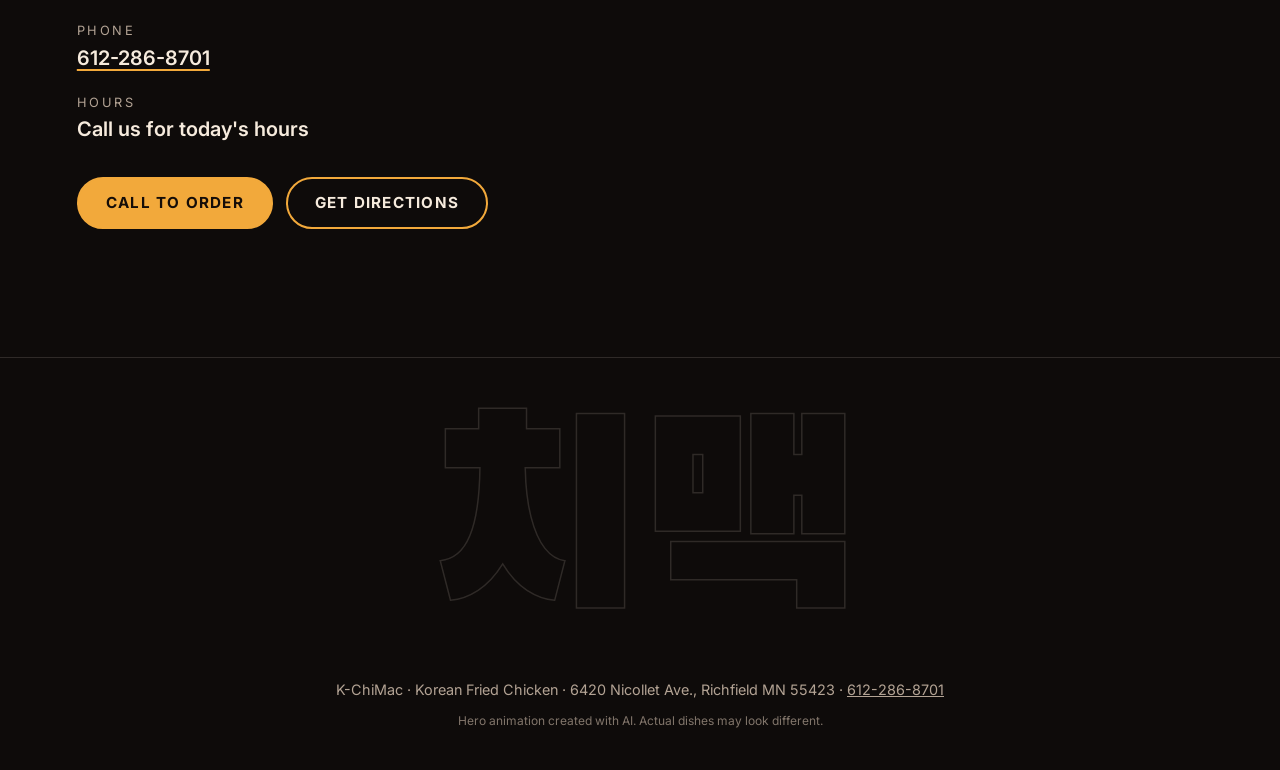
==== commit 7d197b4d: "Add yangnyeom and soy garlic hero frames, mask generator mark, add AI imagery note Co-Authored-By: C" ====
--- a/index.html
+++ b/index.html
@@ -119,6 +119,7 @@
 <footer class="footer">
   <span class="footer-big">치맥</span>
   <p>K-ChiMac · Korean Fried Chicken · 6420 Nicollet Ave., Richfield MN 55423 · <a href="tel:+16122868701">612-286-8701</a></p>
+  <p class="footer-note">Hero animation created with AI. Actual dishes may look different.</p>
 </footer>
 
 <!-- Mobile bottom bar: big thumb-sized targets -->
--- a/styles.css
+++ b/styles.css
@@ -162,6 +162,8 @@
 .footer { text-align: center; padding: 3rem 1.2rem 2.5rem; border-top: 1px solid var(--line); color: var(--muted); font-size: .9rem; overflow: hidden; }
 .footer-big { display: block; font-family: "Black Han Sans", sans-serif; font-size: clamp(6rem, 22vw, 16rem); line-height: 1; color: transparent; -webkit-text-stroke: 1.5px var(--line); margin-bottom: 1rem; }
 
+.footer-note { margin-top: .6rem; font-size: .75rem; opacity: .7; }
+
 /* Dock (mobile only) */
 .dock { display: none; }
 
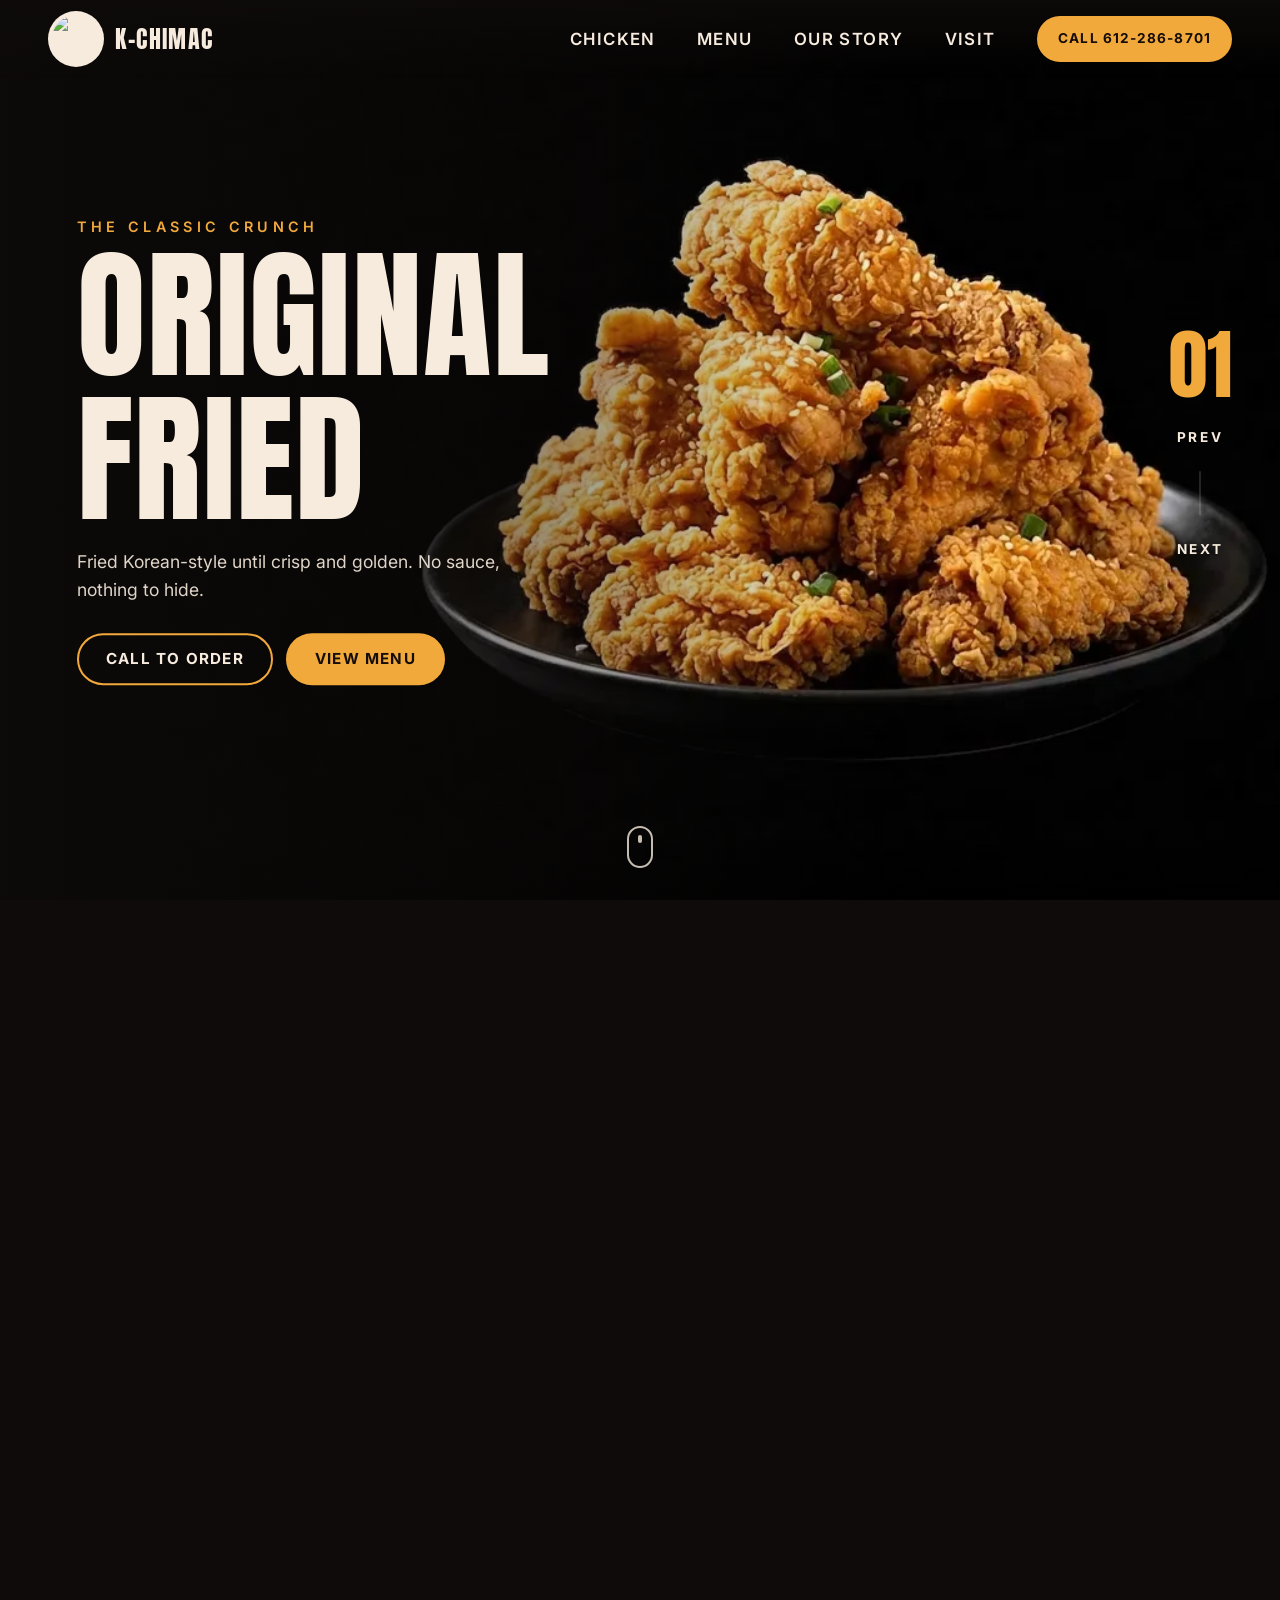
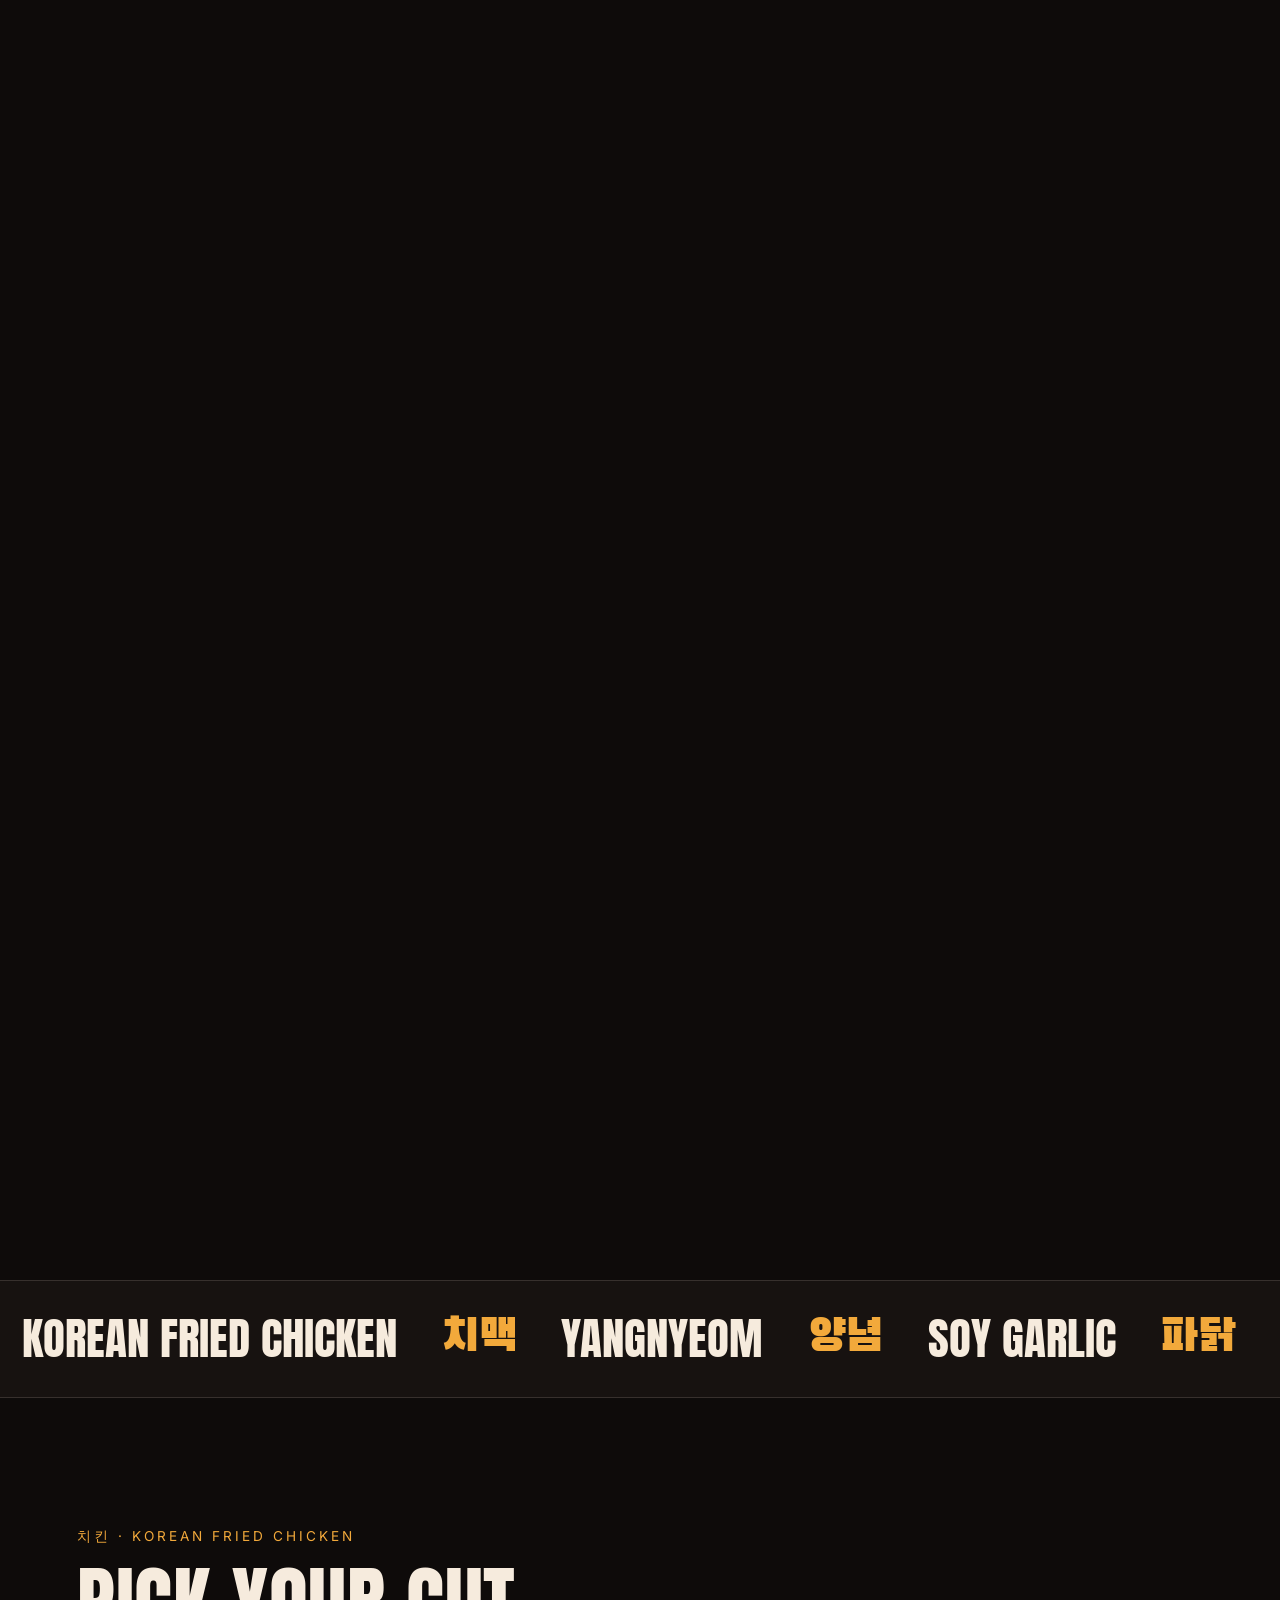
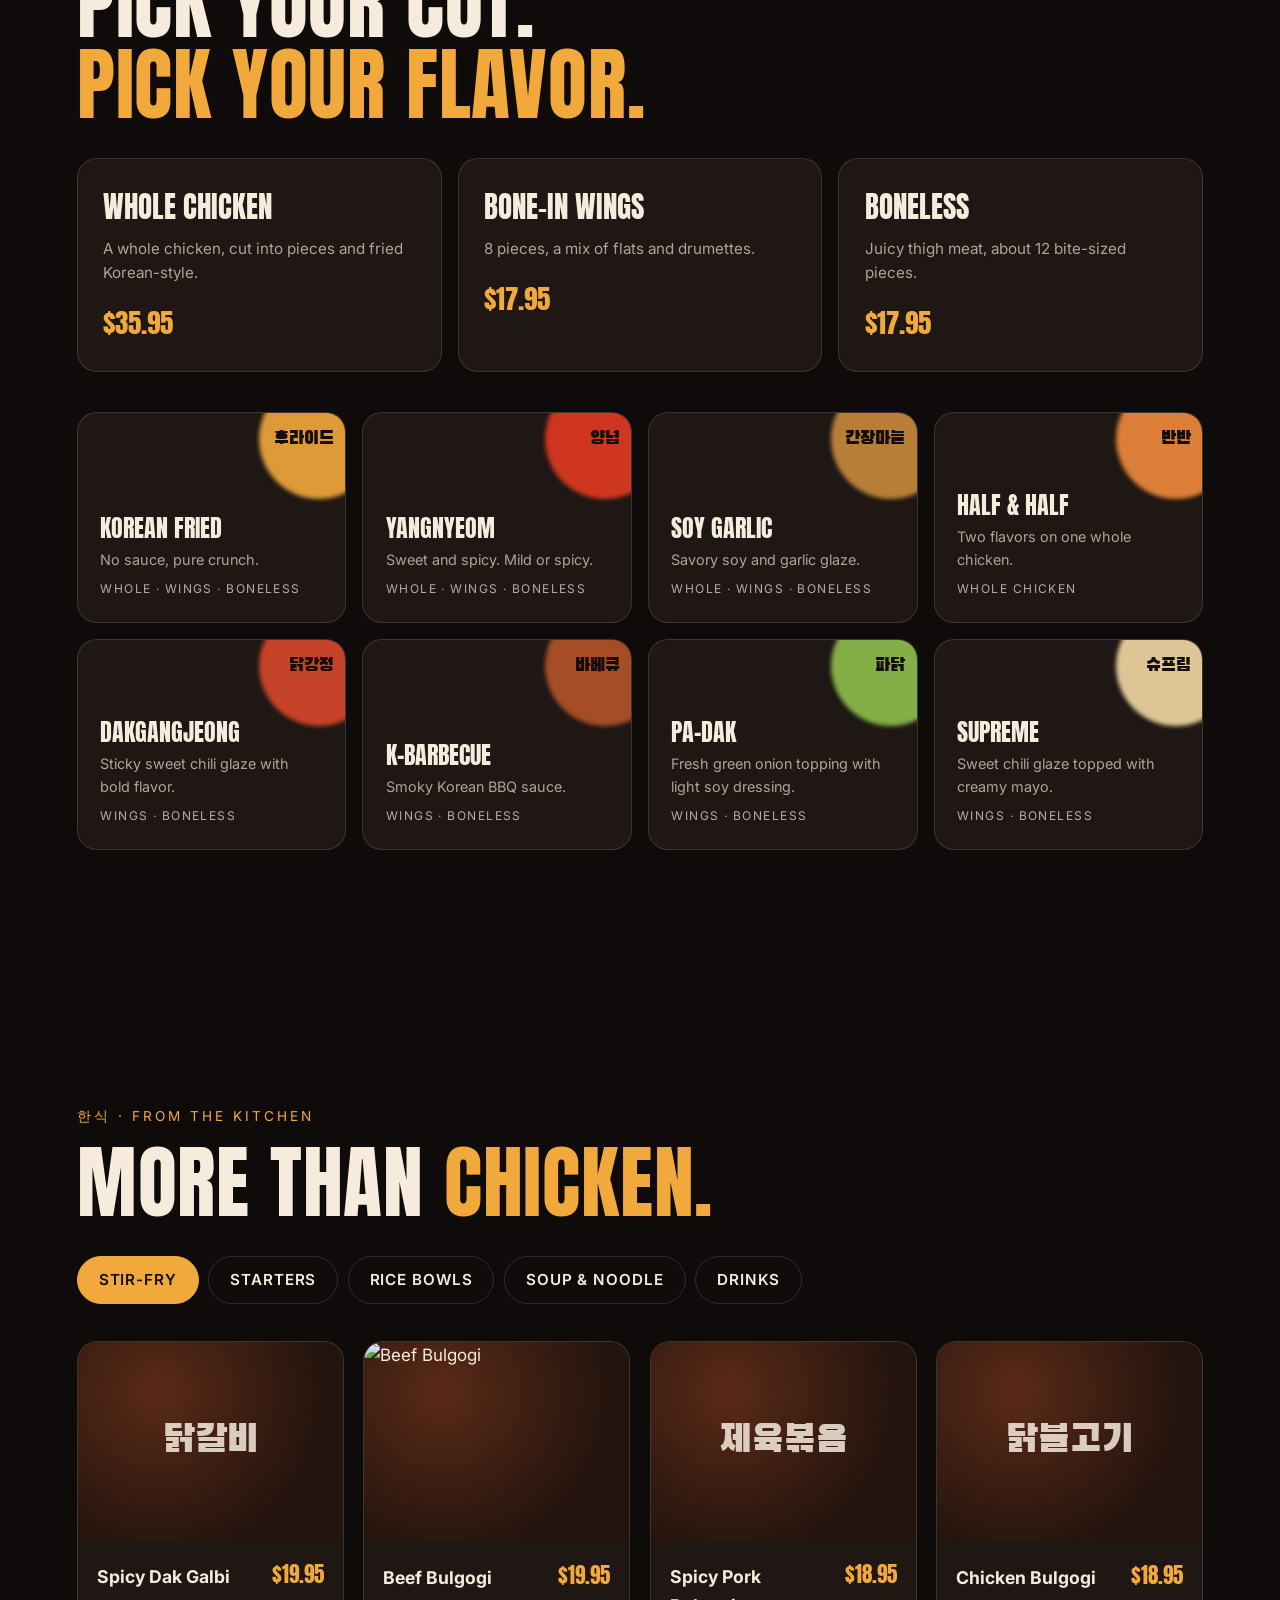
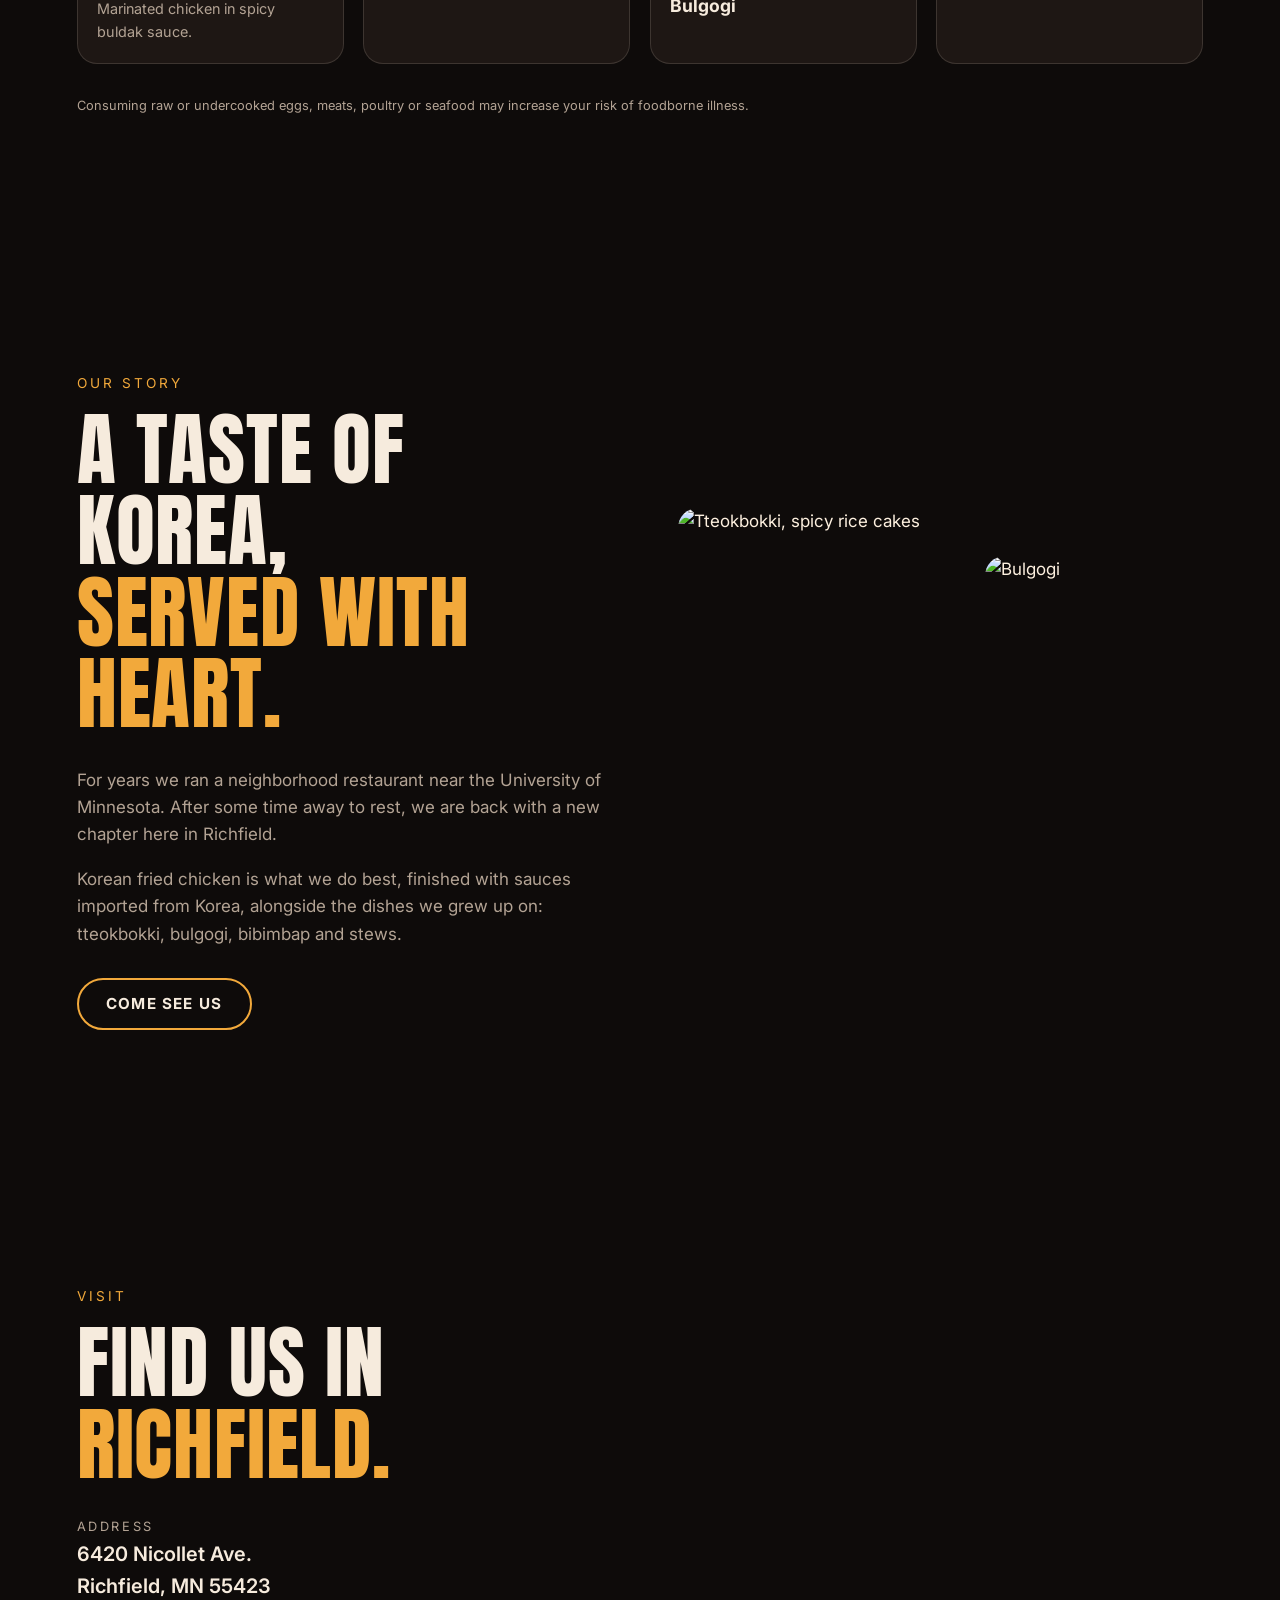
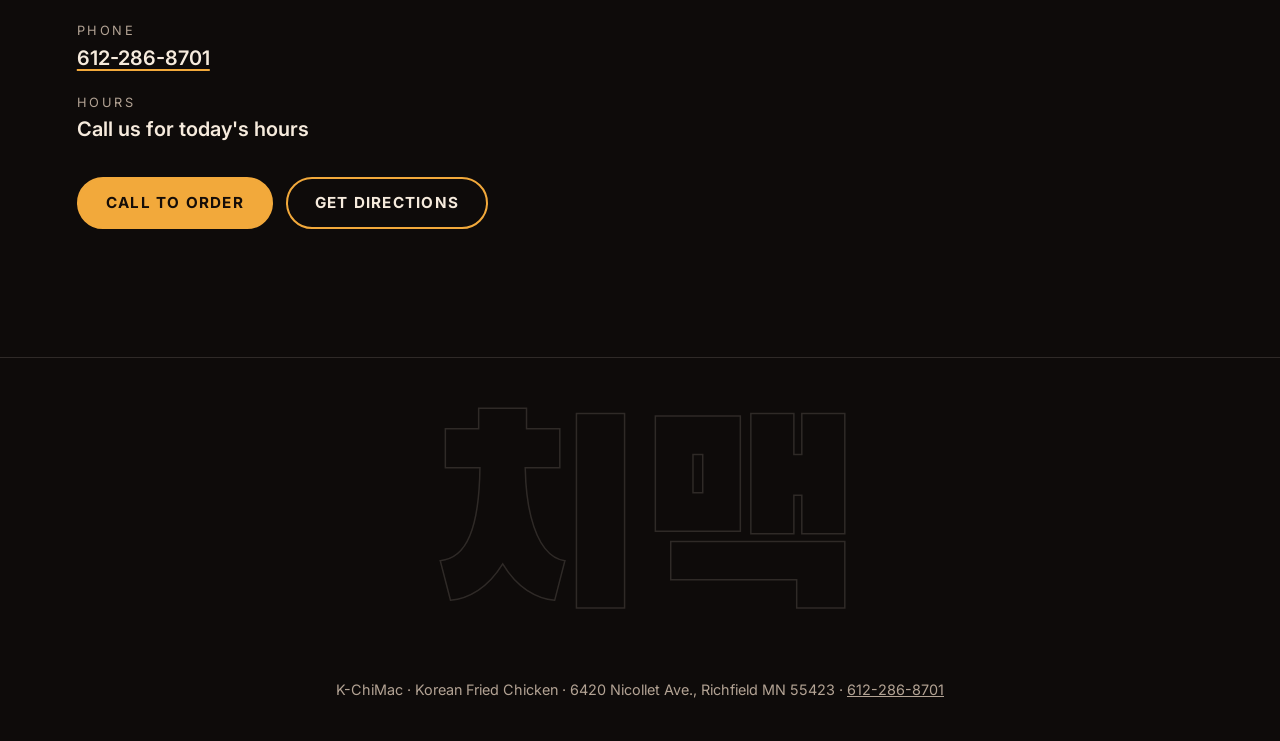
==== commit 870e88bf: "Remove AI imagery note from footer Co-Authored-By: Claude Fable 5.2 <noreply@anthropic.com>" ====
--- a/index.html
+++ b/index.html
@@ -118,9 +118,7 @@
 
 <footer class="footer">
   <span class="footer-big">치맥</span>
-  <p>K-ChiMac · Korean Fried Chicken · 6420 Nicollet Ave., Richfield MN 55423 · <a href="tel:+16122868701">612-286-8701</a></p>
-  <p class="footer-note">Hero animation created with AI. Actual dishes may look different.</p>
-</footer>
+  <p>K-ChiMac · Korean Fried Chicken · 6420 Nicollet Ave., Richfield MN 55423 · <a href="tel:+16122868701">612-286-8701</a></p></footer>
 
 <!-- Mobile bottom bar: big thumb-sized targets -->
 <nav class="dock" aria-label="Quick actions">
--- a/styles.css
+++ b/styles.css
@@ -162,8 +162,6 @@
 .footer { text-align: center; padding: 3rem 1.2rem 2.5rem; border-top: 1px solid var(--line); color: var(--muted); font-size: .9rem; overflow: hidden; }
 .footer-big { display: block; font-family: "Black Han Sans", sans-serif; font-size: clamp(6rem, 22vw, 16rem); line-height: 1; color: transparent; -webkit-text-stroke: 1.5px var(--line); margin-bottom: 1rem; }
 
-.footer-note { margin-top: .6rem; font-size: .75rem; opacity: .7; }
-
 /* Dock (mobile only) */
 .dock { display: none; }
 
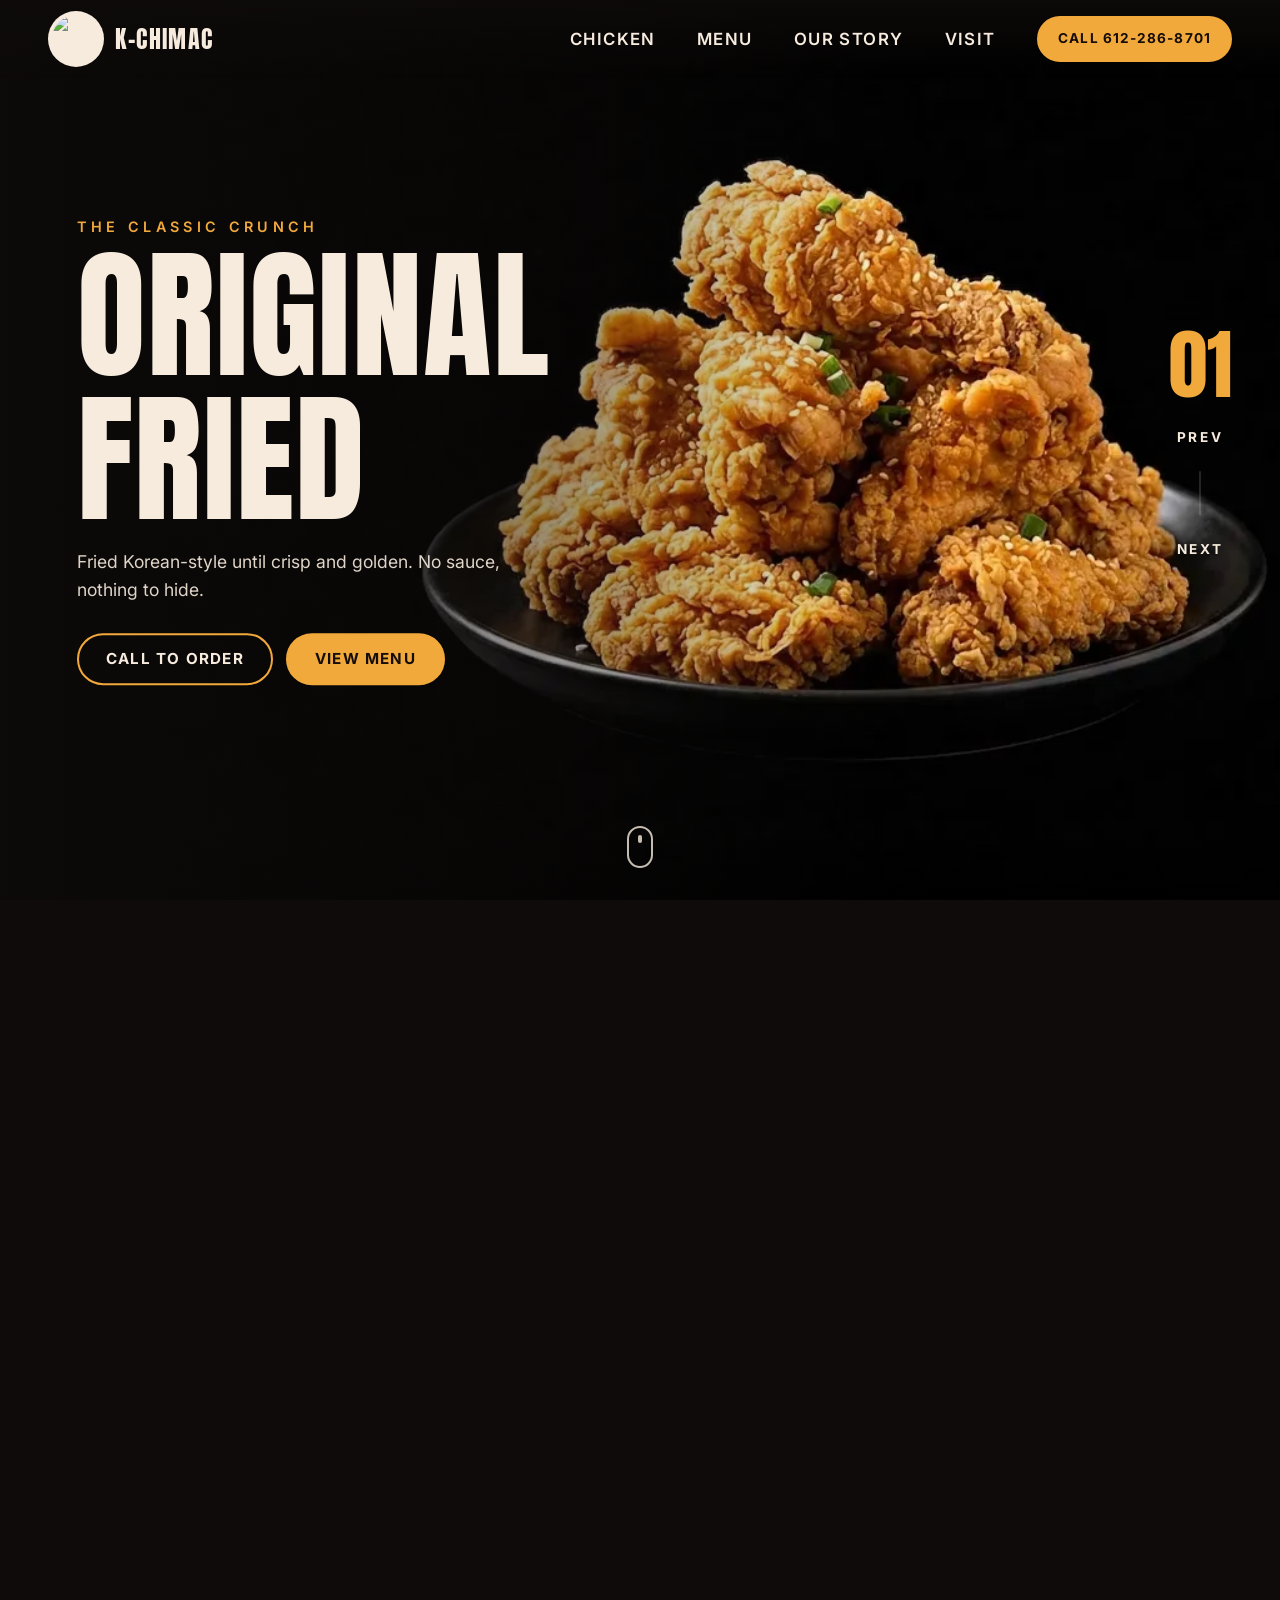
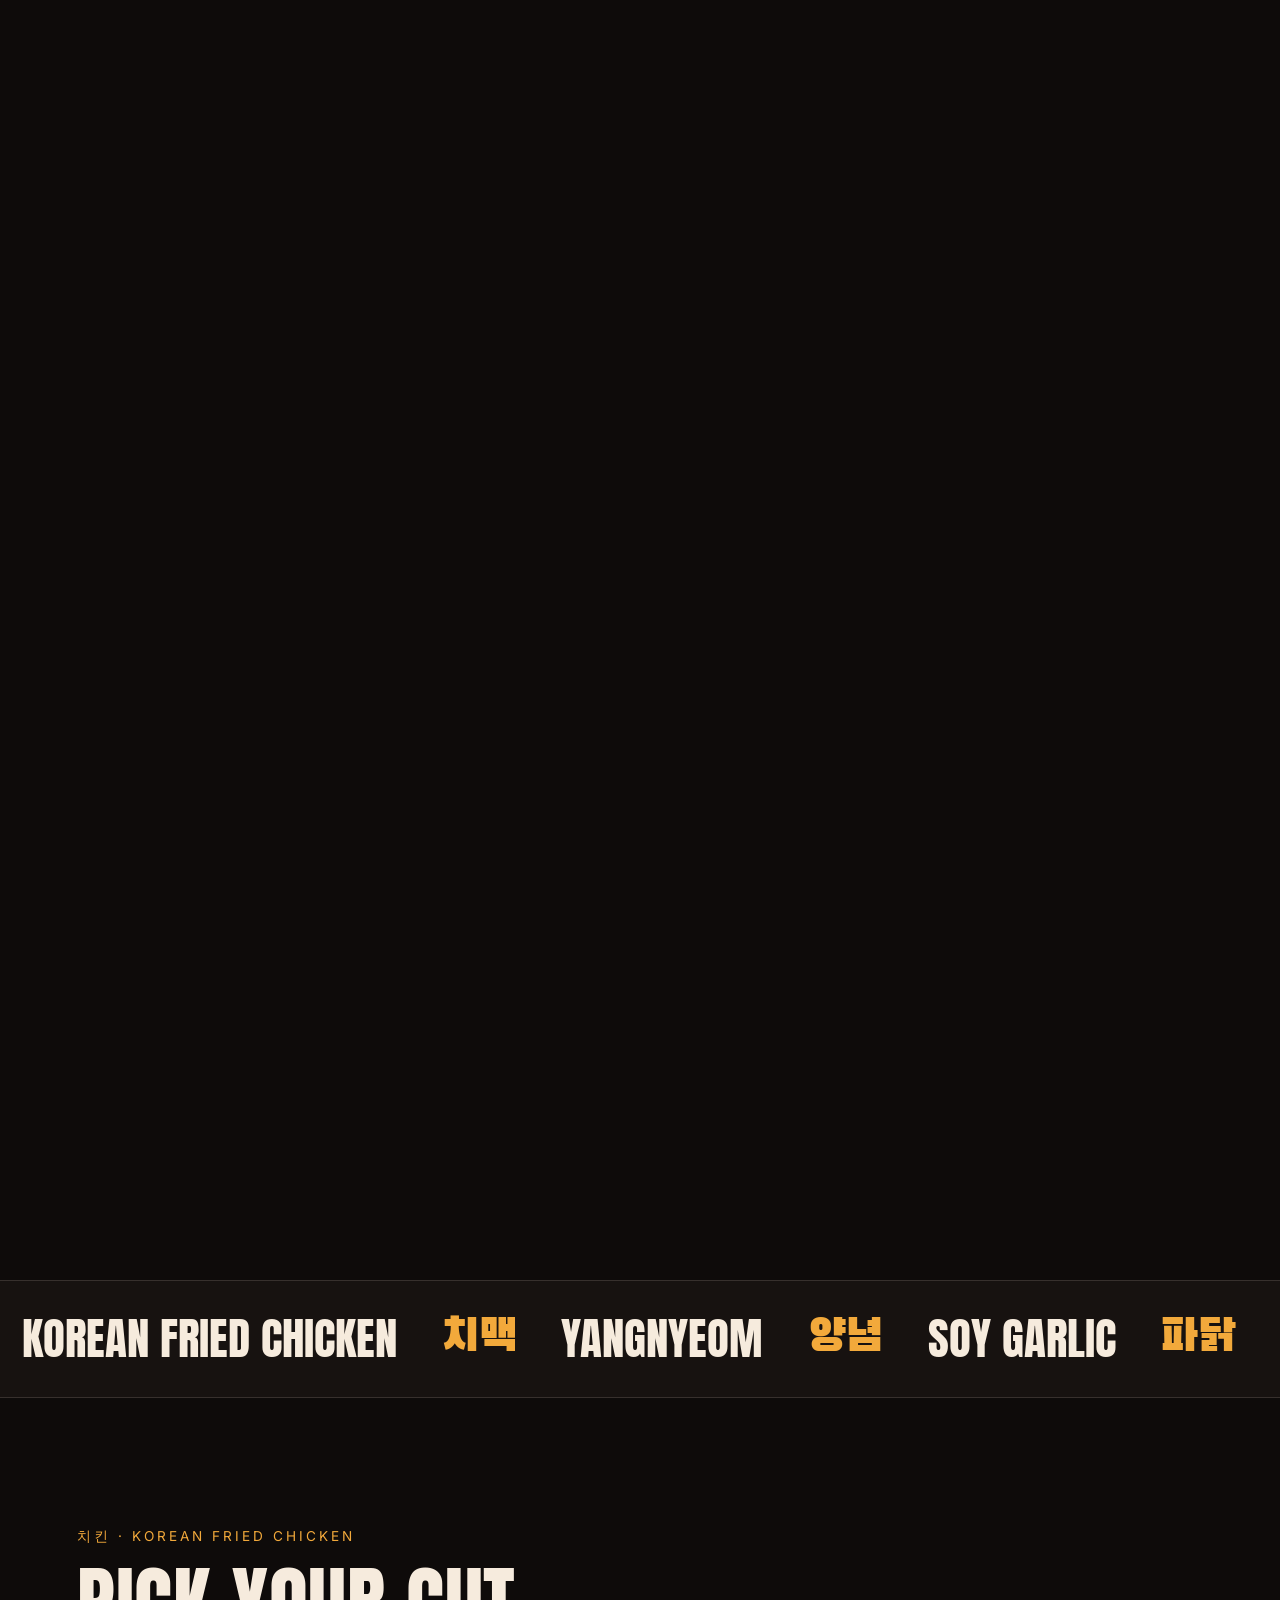
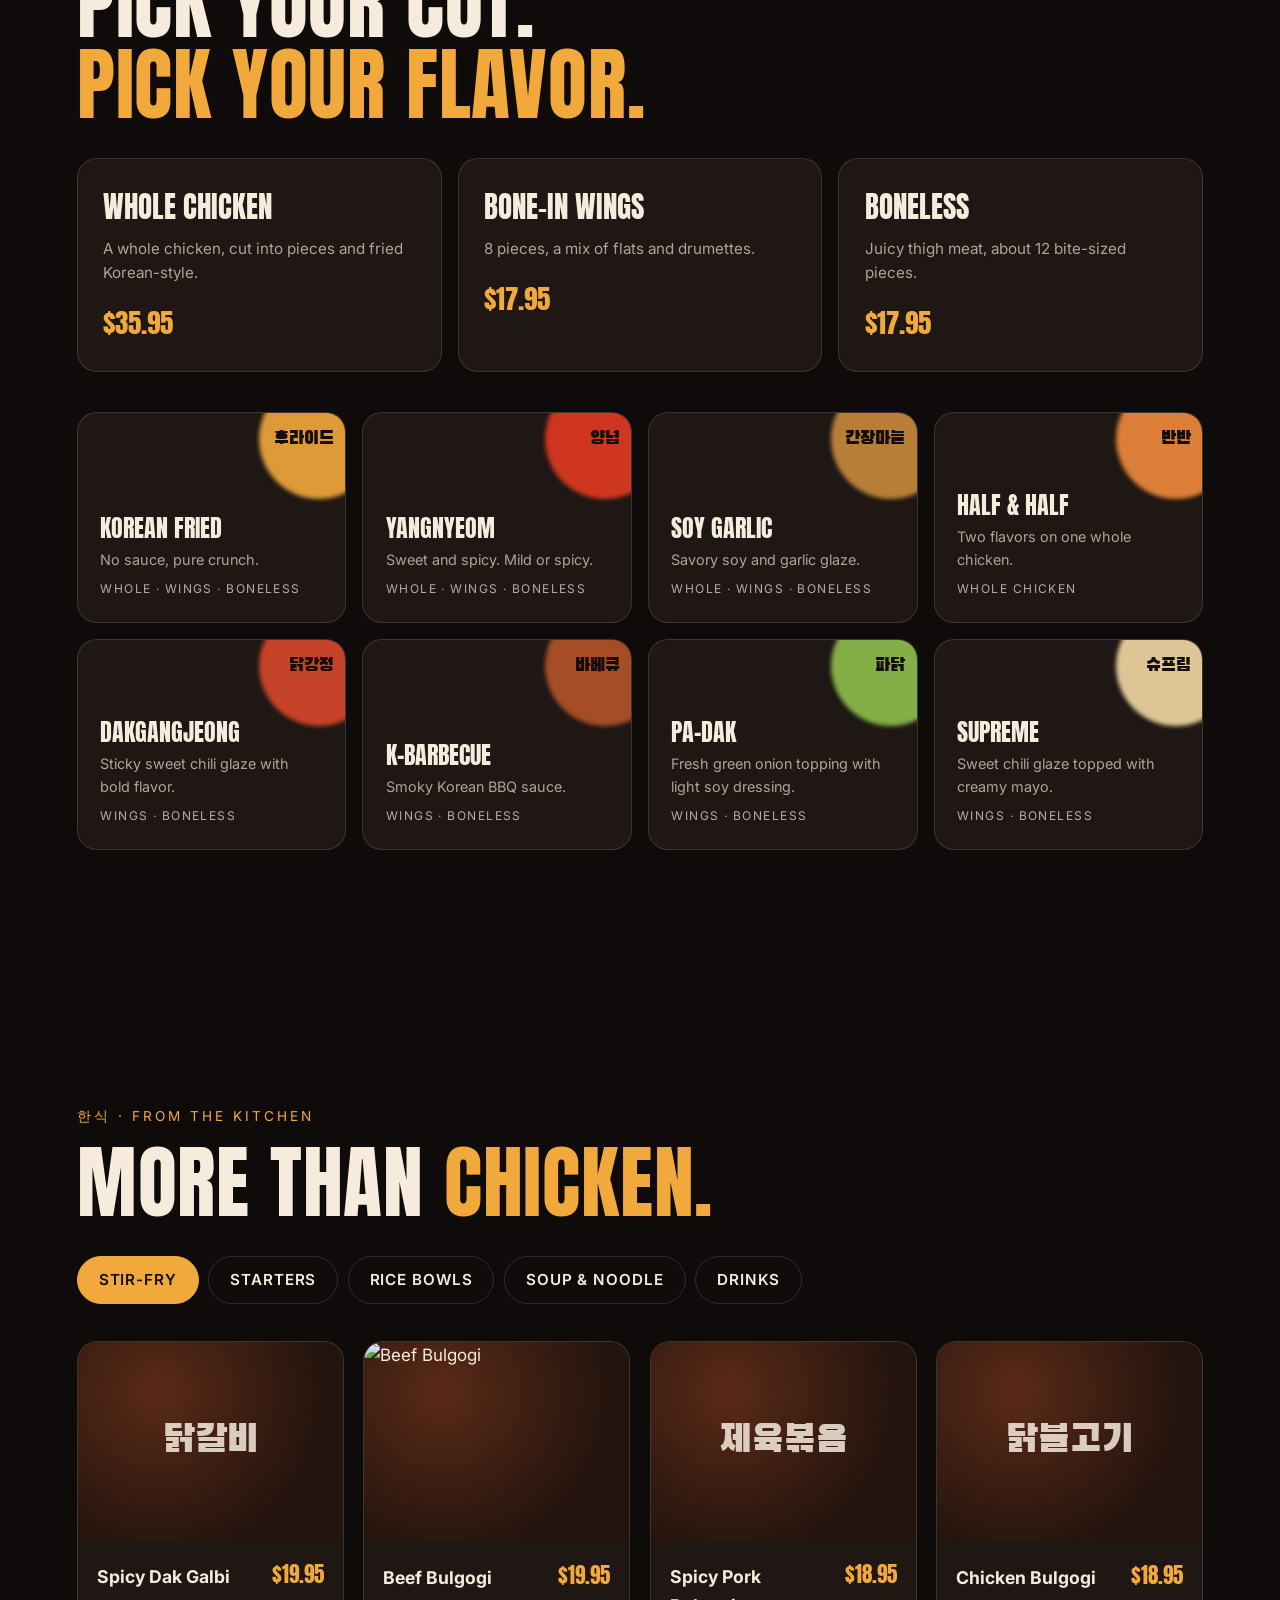
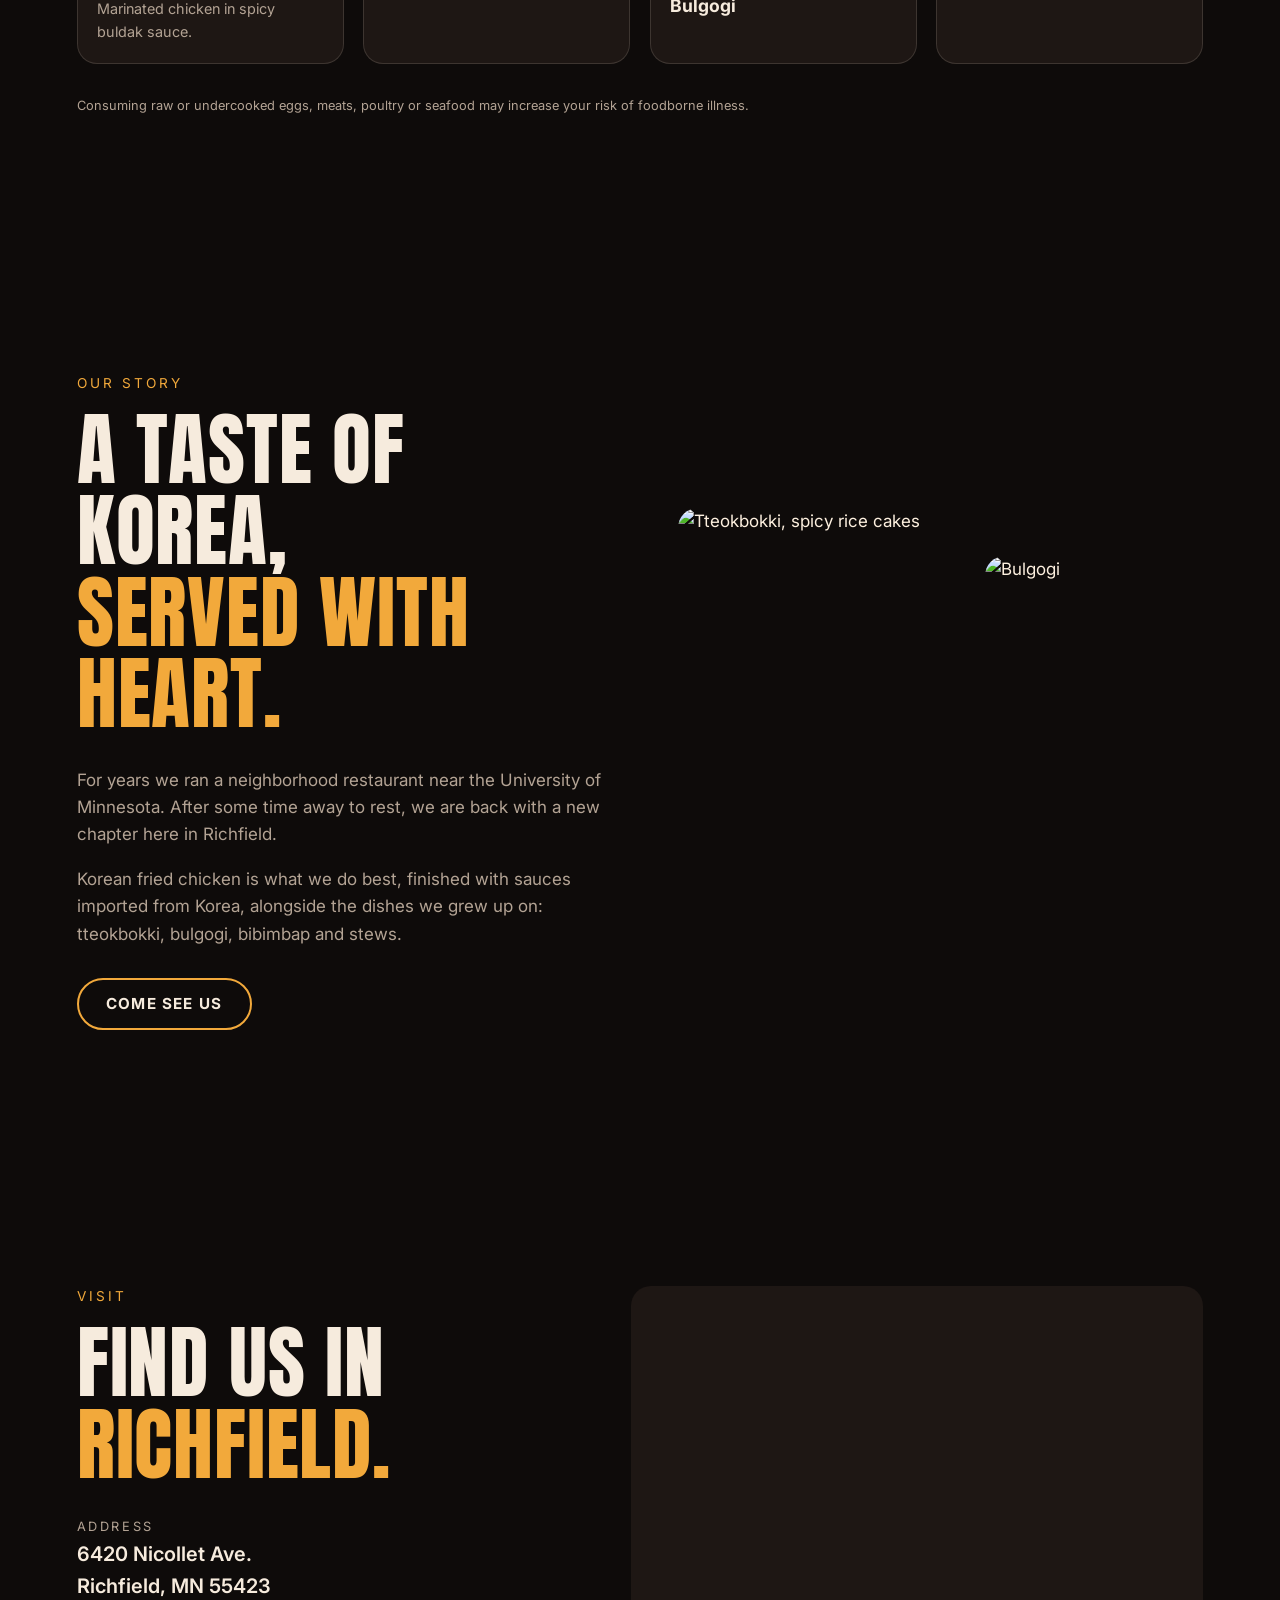
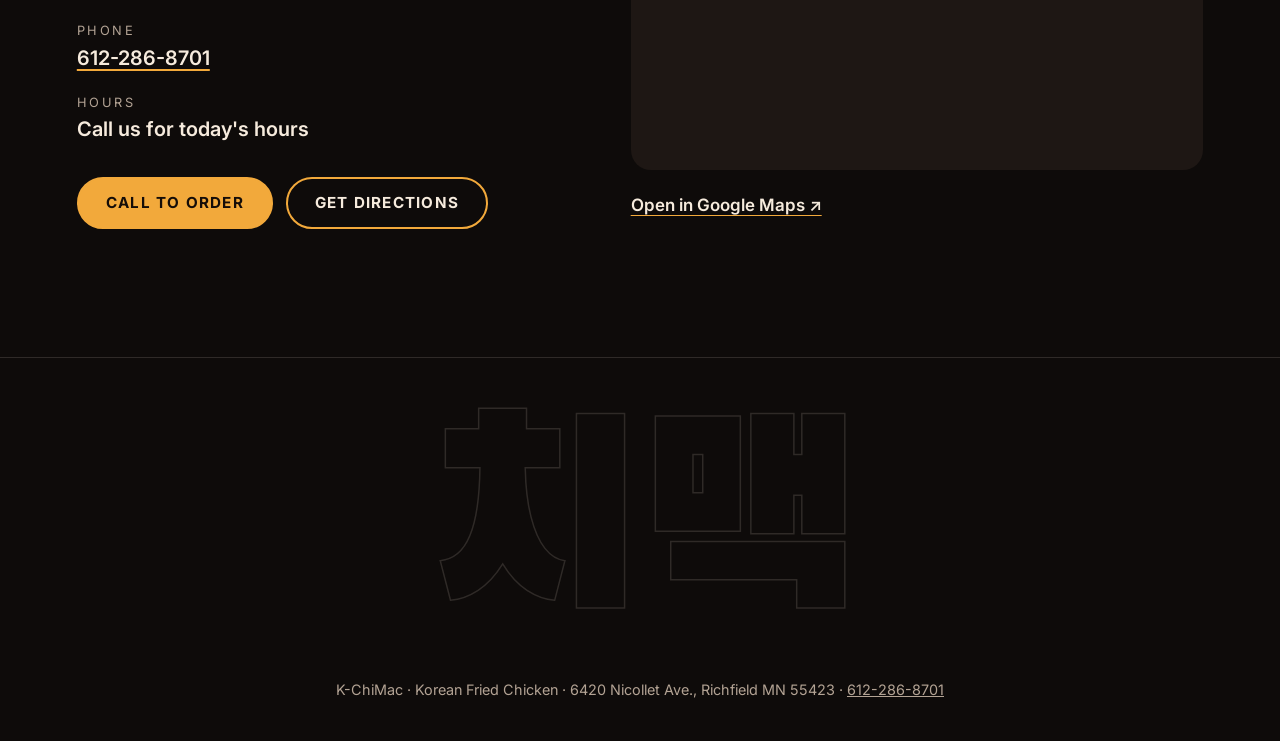
==== commit ac12183b: "Make the map embed robust on phones and add an Open in Google Maps link Co-Authored-By: Claude Fable" ====
--- a/index.html
+++ b/index.html
@@ -111,8 +111,11 @@
         <a class="btn btn-outline" target="_blank" rel="noopener" href="https://www.google.com/maps/dir/?api=1&destination=6420+Nicollet+Ave+Richfield+MN+55423">Get directions</a>
       </div>
     </div>
-    <iframe class="map reveal" title="Map to K-ChiMac" loading="lazy" referrerpolicy="no-referrer-when-downgrade"
-      src="https://www.google.com/maps?q=6420+Nicollet+Ave,+Richfield,+MN+55423&output=embed"></iframe>
+    <div class="map-wrap">
+      <iframe class="map" title="Map to K-ChiMac" allowfullscreen
+        src="https://www.google.com/maps?q=6420+Nicollet+Ave,+Richfield,+MN+55423&z=15&output=embed"></iframe>
+      <a class="map-link" target="_blank" rel="noopener" href="https://www.google.com/maps/search/?api=1&query=6420+Nicollet+Ave+Richfield+MN+55423">Open in Google Maps ↗</a>
+    </div>
   </section>
 </main>
 
--- a/styles.css
+++ b/styles.css
@@ -32,6 +32,7 @@
   display: inline-flex; align-items: center; justify-content: center;
   min-height: 52px; padding: 0 1.7rem; border-radius: 999px;
   font-weight: 700; font-size: .95rem; letter-spacing: .08em; text-transform: uppercase; text-decoration: none;
+  white-space: nowrap; text-align: center;
   border: 2px solid var(--theme); transition: background .3s, color .3s, border-color .5s, transform .2s;
 }
 .btn:active { transform: scale(.97); }
@@ -156,7 +157,11 @@
 dd { font-size: 1.25rem; font-weight: 600; }
 dd a { text-decoration-color: var(--theme); text-underline-offset: 4px; }
 .visit-btns { display: flex; flex-wrap: wrap; gap: .8rem; }
-.map { width: 100%; min-height: 380px; border: 0; border-radius: 20px; filter: grayscale(.3) contrast(1.05); }
+/* The map is a cross-origin iframe: no reveal animation, lazy loading or CSS filter on it,
+   since any of those can leave it blank on phone browsers. */
+.map-wrap { display: flex; flex-direction: column; gap: .8rem; min-width: 0; }
+.map { display: block; width: 100%; height: 380px; flex: 1; border: 0; border-radius: 20px; background: var(--card); }
+.map-link { align-self: flex-start; padding: .6rem 0; font-weight: 600; text-decoration-color: var(--theme); text-underline-offset: 4px; }
 
 /* Footer */
 .footer { text-align: center; padding: 3rem 1.2rem 2.5rem; border-top: 1px solid var(--line); color: var(--muted); font-size: .9rem; overflow: hidden; }
@@ -180,7 +185,8 @@
   .hero-copy { top: auto; bottom: calc(var(--dock-h) + 4.2rem); transform: none; left: 1.2rem; right: 1.2rem; max-width: none; }
   .hero-copy.swap { transform: translateY(18px); }
   .hero-desc { font-size: 1rem; margin-bottom: 1.2rem; }
-  .hero-btns .btn { flex: 1; padding: 0 1rem; }
+  .hero-btns { gap: .6rem; }
+  .hero-btns .btn, .visit-btns .btn { flex: 1; padding: 0 .5rem; font-size: .85rem; letter-spacing: .05em; }
   .hero-nav { top: 5.2rem; right: 1rem; transform: none; flex-direction: row; gap: .2rem; }
   .hero-index { font-size: 2.6rem; margin-right: .4rem; }
   .hero-nav-line { width: 20px; height: 2px; }
@@ -193,7 +199,7 @@
   .cards { grid-template-columns: 1fr; }
   .story, .visit { grid-template-columns: 1fr; }
   .visit-btns .btn { flex: 1; }
-  .map { min-height: 300px; }
+  .map { height: 320px; flex: none; }
 
   .dock {
     position: fixed; inset: auto 0 0 0; z-index: 60; display: grid; grid-template-columns: 1fr 1.2fr 1fr;
@@ -205,6 +211,12 @@
   .dock-main { background: var(--theme); color: #150d08; transition: background .5s; }
 }
 
+/* Short phones: keep the copy clear of the chicken */
+@media (max-width: 820px) and (max-height: 700px) {
+  .hero-title { font-size: 2.6rem; margin-bottom: .8rem; }
+  .hero-desc { display: none; }
+}
+
 @media (prefers-reduced-motion: reduce) {
   html { scroll-behavior: auto; }
   .marquee-track, .scroll-guide span { animation: none; }
